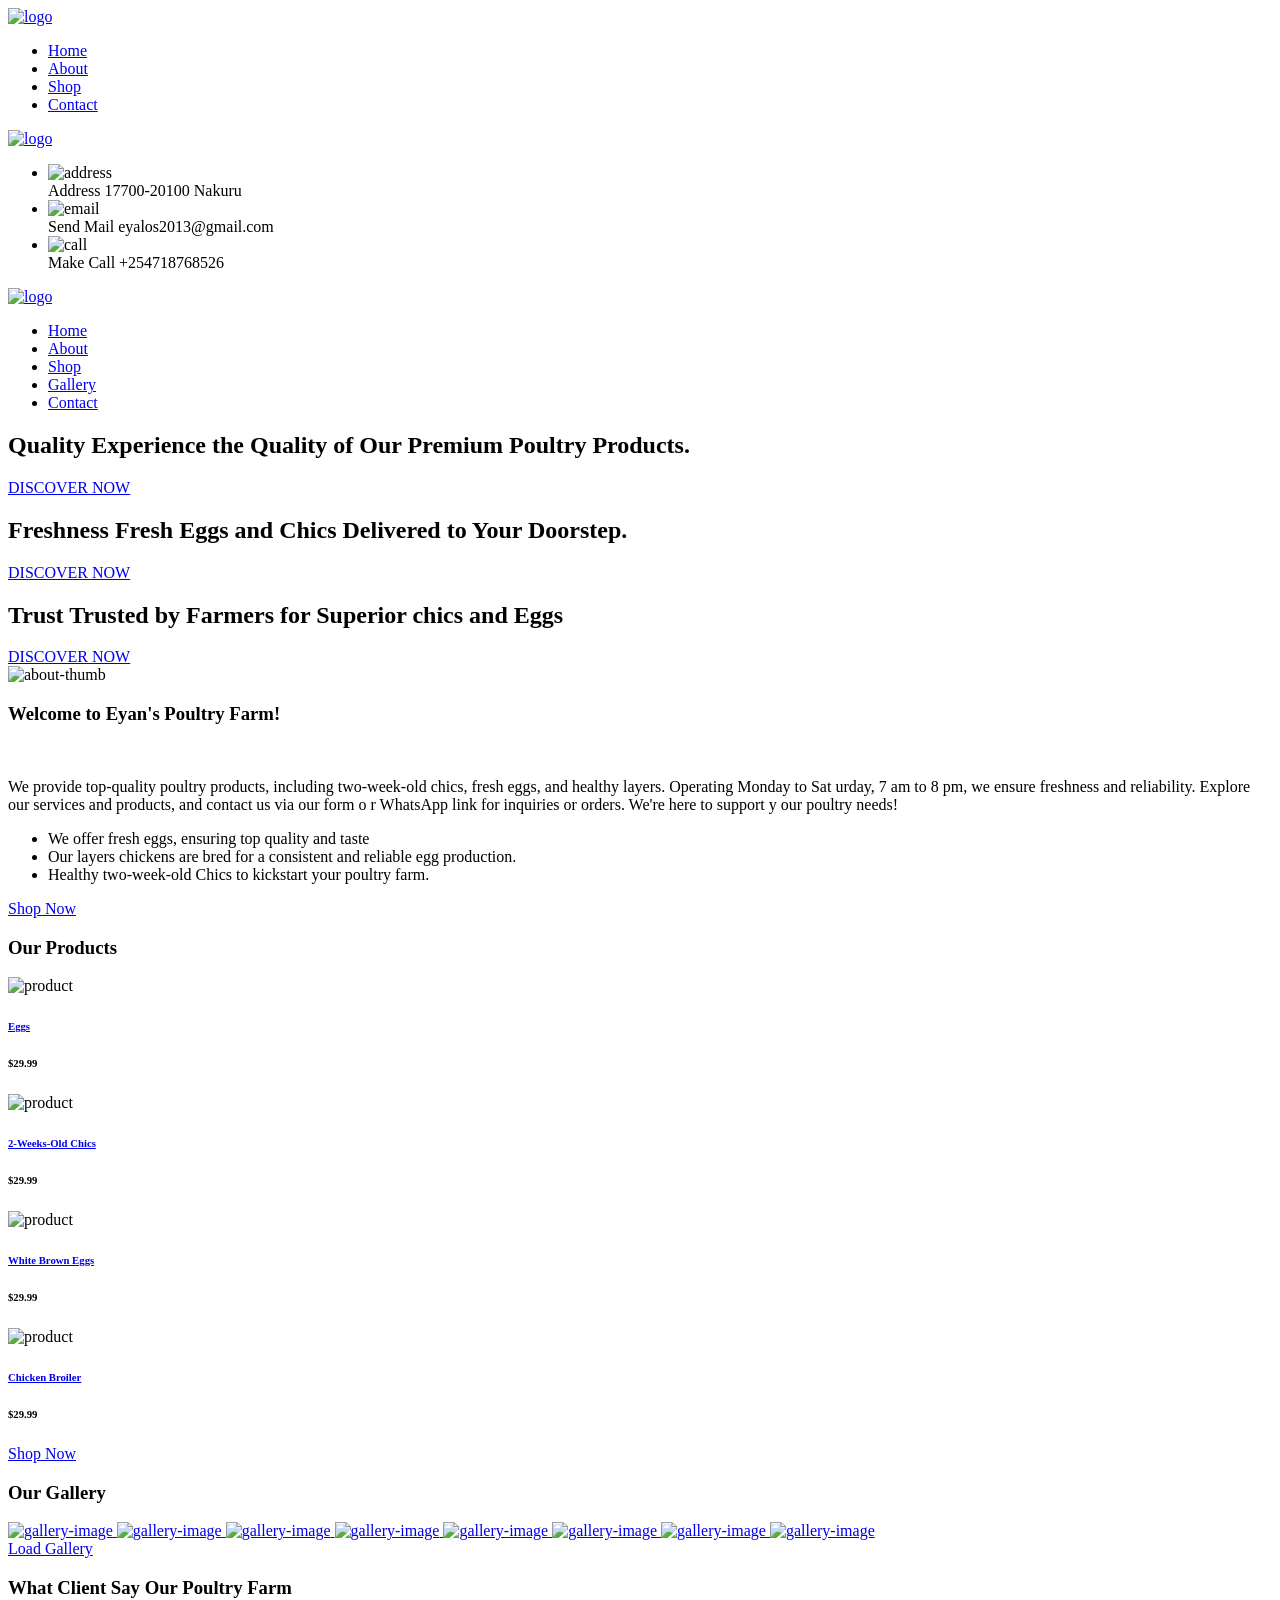
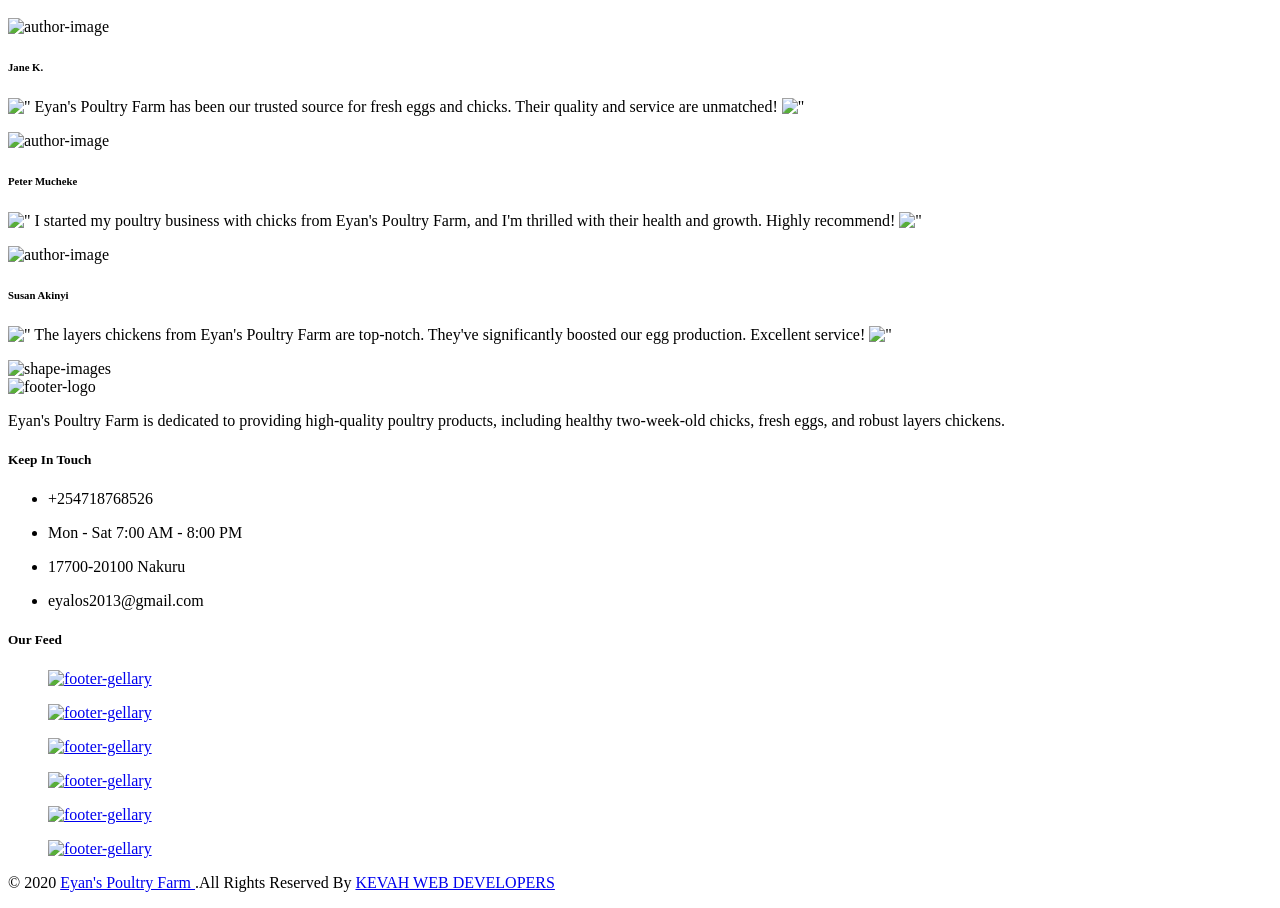
==== index.html @ b17c9a2f "Add files via upload" ====
<!DOCTYPE html>
<html lang="en">
	

<head>
		<title>Eyan's Poultry Farm 
</title>
		<meta charset="UTF-8">
		<meta name="viewport" content="width=device-width, initial-scale=1.0">

		<!-- google fonts -->
		<link
			href="https://fonts.googleapis.com/css?family=Roboto:100,100i,300,300i,400,400i,500,500i,700,700i,900,900i&amp;display=swap"
			rel="stylesheet">
		<link rel="shortcut icon" type="image/x-icon" href="assets/images/x-icon/01.png">

		<link rel="stylesheet" href="assets/css/animate.css">
		<link rel="stylesheet" href="assets/css/bootstrap.min.css">
		<link rel="stylesheet" href="assets/css/all.min.css">
		<link rel="stylesheet" href="assets/css/icofont.min.css">
		<link rel="stylesheet" href="assets/css/lightcase.css">
		<link rel="stylesheet" href="assets/css/swiper.min.css">
		<link rel="stylesheet" href="assets/css/style.css">
	</head>

	<body>

		<!-- preloader start here -->
		<div class="preloader">
			<div class="preloader-inner">
				<div class="preloader-icon">
					<span></span>
					<span></span>
				</div>
			</div>
		</div>
		<!-- preloader ending here -->

		
		

		<!-- Mobile Menu Start Here -->
		<div class="mobile-menu transparent-header">
			<nav class="mobile-header">
				<div class="header-logo">
					<a href="index.html"><img src="assets/images/logo/01.png" alt="logo"></a>
				</div>
				<div class="header-bar">
					<span></span>
					<span></span>
					<span></span>
				</div>
			</nav>
			<nav class="mobile-menu">
				<div class="mobile-menu-area">
					<div class="mobile-menu-area-inner">
						<ul class="lab-ul">
							<li class="active">
								<a href="index.html">Home</a>
								
							</li>
							<li><a href="about.html">About</a></li>
							
							<li>
								<a href="product-page.html">Shop</a>
								
							</li>
							<li><a href="contact.html">Contact</a></li>
						</ul>
					</div>
				</div>
			</nav>
		</div>
		<!-- Mobile Menu Ending Here -->

		<!-- desktop menu start here -->
		<header class="header-section">
			<div class="header-top">
				<div class="container">
					<div class="row justify-content-center align-items-center">
						<div class="col-lg-5 col-12">
							<div class="logo py-2">
								<a href="index.html"><img src="assets/images/logo/01.png" alt="logo"></a>
							</div>
						</div>
						<div class="col-lg-7 col-12">
							<div class="ht-left">
								<ul class="lab-ul d-flex flex-wrap justify-content-end">
									<li class="d-flex flex-wrap align-items-center">
										<div class="ht-add-thumb mr-2">
											<img src="assets/images/header/01.png" alt="address">
										</div>
										<div class="ht-add-content">
											<span>Address</span>
											<span class="d-block text-bold">17700-20100 Nakuru</span>
										</div>
									</li>
									<li class="d-flex flex-wrap align-items-center">
										<div class="ht-add-thumb mr-2">
											<img src="assets/images/header/02.png" alt="email">
										</div>
										<div class="ht-add-content">
											<span>Send Mail </span>
											<span class="d-block text-bold">eyalos2013@gmail.com 
</span>
										</div>
									</li>
									<li class="d-flex flex-wrap align-items-center">
										<div class="ht-add-thumb mr-2">
											<img src="assets/images/header/03.png" alt="call">
										</div>
										<div class="ht-add-content">
											<span>Make Call </span>
											<span class="d-block text-bold">+254718768526
</span>
										</div>
									</li>
								</ul>
							</div>
						</div>
					</div>
				</div>
			</div>
			<div class="header-bottom bg-theme">
				<div class="header-area">
					<div class="container">
						<div class="primary-menu">
							<div class="main-area w-100">
								<div class="main-menu d-flex flex-wrap align-items-center justify-content-between w-100">
									<div class="logo">
										<a href="index.html"><img src="assets/images/logo/02.png" alt="logo"></a>
									</div>
									<ul class="lab-ul">
										<li class="active">
											<a href="index.html">Home</a>
											
										</li>
										<li><a href="about.html">About</a></li>
										
										<li>
											<a href="product-page.html">Shop</a>
											
										</li>
										<li>
											<a href="gallery-2.html">Gallery</a>
											
										</li>
										<li><a href="contact.html">Contact</a></li>
									
								</div>
							</div>
						</div>
					</div>
				</div>
			</div>
		</header>
		<!-- desktop menu ending here -->

		<!-- Banner Section Start Here -->
		<section class="banner">
			<div class="banner-slider">
				<div class="swiper-wrapper">
					<div class="swiper-slide">
						<div class="banner-slider-part"
							style="background-image: url(assets/images/banner/bg-images/01.jpg);">
							
							<div class="container">
								<div class="row flex-row-reverse justify-content-center align-items-center">
									<div class="col-12">
										<div class="banner-content">
											<h1 class="banner-title"><B class="d-lg-block">Quality</B>
												Experience the Quality of Our Premium Poultry Products. </h1>
											<a href="product-page.html" class="lab-btn"><span>DISCOVER NOW</span></a>
										</div>
									</div>
								</div>
							</div>
						</div>
					</div>
					<div class="swiper-slide">
						<div class="banner-slider-part"
							style="background-image: url(assets/images/banner/bg-images/02.jpg);">
							
							<div class="container">
								<div class="row flex-row-reverse justify-content-center align-items-center">
									<div class="col-12">
										<div class="banner-content">
											<h1 class="banner-title"><B class="d-lg-block">Freshness </B>
												Fresh Eggs and Chics Delivered to Your Doorstep. </h1>
											<a href="product-page.html" class="lab-btn"><span>DISCOVER NOW</span></a>
										</div>
									</div>
								</div>
							</div>
						</div>
					</div>
					<div class="swiper-slide">
						<div class="banner-slider-part"
							style="background-image: url(assets/images/banner/bg-images/04.jpg);">
							
							<div class="container">
								<div class="row flex-row-reverse justify-content-center align-items-center">
									<div class="col-12">
										<div class="banner-content">
											<h1 class="banner-title"><B class="d-lg-block">Trust</B>
												Trusted by Farmers for Superior chics and Eggs </h1>
											<a href="product-page.html" class="lab-btn"><span>DISCOVER NOW</span></a>
										</div>
									</div>
								</div>
							</div>
						</div>
					</div>
				</div>
				<div class="swiper-pagination"></div>
			</div>
		</section>
		<!-- Banner Section Ending Here -->

		<!-- about section start here -->
		<section class="about-section relative padding-tb">
			<div class="container">
				<div class="row align-items-center mb-15">
					<div class="col-lg-6 col-12">
						<div class="about-thumb">
							<img src="assets/images/about/01.png" alt="about-thumb">
						</div>
					</div>
					<div class="col-lg-6 col-12">
						<div class="about-wrapper p-0">
							<div class="about-title">
								<h3><span class="d-lg-block"> Welcome to Eyan's Poultry Farm! </span></h3><br>
								<p>We provide top-quality poultry products, including two-week-old 
									chics, fresh eggs, and healthy layers. Operating Monday to Sat
									urday, 7 am to 8 pm, we ensure freshness and reliability.
									Explore our services and products, and contact us via our form o
									r WhatsApp link for inquiries or orders. We're here to support y
									our poultry needs!</p>
							</div>
							<div class="about-content">
								<ul class="lab-ul list-group">
									<li class="list-group-item py-1 px-0 border-none"><i class="icofont-tick-boxed mr-2 color-theme"></i>We offer fresh eggs, ensuring top quality and taste</li>
									<li class="list-group-item py-1 px-0 border-none"><i 
										class="icofont-tick-boxed mr-2 color-theme"></i>Our layers chickens are bred for a 
										consistent and reliable egg production.
									</li>
									<li class="list-group-item py-1 px-0 border-none"><i
											class="icofont-tick-boxed mr-2 color-theme"></i>Healthy two-week-old Chics to kickstart your poultry farm.</li>
									
								</ul>
								<a href="product-page.html" class="lab-btn mt-4"><span>Shop Now</span></a>
							</div>
						</div>
					</div>
				</div>
			</div>
		</section>
		<!-- about section ending here -->

		<!-- product category section start here -->
		<section class="product-section relative padding-tb bg-ash">
			<div class="container">
				<div class="row">
					<div class="col-12">
						<div class="section-header">
							<h3>Our Products</h3>
							
						</div>
					</div>
					<div class="col-12">
						<div class="section-wrapper">
							<div class="row justify-content-center">
								<div class="col-xl-3 col-lg-4 col-sm-6 col-12">
									<div class="image">
										
										<img src="assets/images/products/product/01.png" class="card-img-top mb-2" alt="product">
										<div class="card-body">
											
											<a href="#">
												<h6 class="card-title">Eggs</h6>
											</a>
											<h6 class="product-price"> <span class="d-price">$29.99</span> 
											</h6>
										</div>
									</div>
								</div>
								<div class="col-xl-3 col-lg-4 col-sm-6 col-12">
									<div class="image">
										
										<img src="assets/images/products/product/02.png" class="card-img-top mb-2"
											alt="product">
										<div class="card-body">
											
											<a href="#">
												<h6 class="card-title">2-Weeks-Old Chics</h6>
											</a>
											<h6 class="product-price"> <span class="d-price">$29.99</span> 
											</h6>
										</div>
									</div>
								</div>
								<div class="col-xl-3 col-lg-4 col-sm-6 col-12">
									<div class="image">
										
										<img src="assets/images/products/product/03.png" class="card-img-top mb-2"
											alt="product">
										<div class="card-body">
											
											<a href="#">
												<h6 class="card-title">White Brown Eggs</h6>
											</a>
											<h6 class="product-price"> <span class="d-price">$29.99</span> 
											</h6>
										</div>
									</div>
								</div>
								<div class="col-xl-3 col-lg-4 col-sm-6 col-12">
									<div class="image">
										
										<img src="assets/images/products/product/04.png" class="card-img-top mb-2"
											alt="product">
										<div class="card-body">
											
											<a href="#">
												<h6 class="card-title">Chicken Broiler</h6>
											</a>
											<h6 class="product-price"> <span class="d-price">$29.99</span> 
											</h6>
										</div>
									</div>
								</div>
								
								
							</div>
							<div class="text-center mt-3">
								<a href="product-page.html" class="lab-btn"><span>Shop Now</span></a>
							</div>
						</div>
					</div>
				</div>
			</div>
		</section>
		<!-- product category section ending here -->

		<!-- Gallery section start here -->
		<section class="gallery-section padding-tb bg-ash">
			<div class="container-fluid p-0 m-0">
				<div class="row">
					<div class="col-12">
						<div class="section-header">
							<h3>Our Gallery</h3>
							<p> </p>
						</div>
					</div>
					<div class="col-12">
						<div class="gallery-content">
							<div class="gallery-grid text-center">
								<a href="assets/images/gallery/01.jpg" data-rel="lightcase:myCollection:slideshow" class="grid-image">
									<img src="assets/images/gallery/01.jpg" alt="gallery-image">
								</a>
								<a href="assets/images/gallery/02.jpg" data-rel="lightcase:myCollection:slideshow" class="grid-image">
									<img src="assets/images/gallery/02.jpg" alt="gallery-image">
								</a>
								<a href="assets/images/gallery/03.jpg" data-rel="lightcase:myCollection:slideshow" class="grid-image">
									<img src="assets/images/gallery/03.jpg" alt="gallery-image">
								</a>
								<a href="assets/images/gallery/04.jpg" data-rel="lightcase:myCollection:slideshow" class="grid-image">
									<img src="assets/images/gallery/04.jpg" alt="gallery-image">
								</a>
								<a href="assets/images/gallery/05.jpg" data-rel="lightcase:myCollection:slideshow" class="grid-image">
									<img src="assets/images/gallery/05.jpg" alt="gallery-image">
								</a>
								<a href="assets/images/gallery/06.jpg" data-rel="lightcase:myCollection:slideshow" class="grid-image">
									<img src="assets/images/gallery/06.jpg" alt="gallery-image">
								</a>
								<a href="assets/images/gallery/07.jpg" data-rel="lightcase:myCollection:slideshow" class="grid-image">
									<img src="assets/images/gallery/07.jpg" alt="gallery-image">
								</a>
								<a href="assets/images/gallery/08.jpg" data-rel="lightcase:myCollection:slideshow" class="grid-image">
									<img src="assets/images/gallery/08.jpg" alt="gallery-image">
								</a>
							</div>
							<div class="gallery-btn text-center mt-5">
								<a href="gallery-2.html" class="lab-btn"><span>Load Gallery</span></a>
							</div>
						</div>
					</div>
				</div>
			</div>
		</section>
		<!-- Gallery section ends here -->

		

		<!-- testimonial Section start here -->
		<section class="testimonial-section padding-tb bg-ash">
			<div class="container">
				<div class="row">
					<div class="col-12">
						<div class="section-header">
							<h3>What Client Say Our Poultry Farm</h3>
							<p> </p>
						</div>
					</div>
					<div class="col-12">
						<div class="testimonial-content">
							<div class="row">
								<div class="col-lg-4 col-12">
									<div class="lab-item testi-item-2 mb-3">
										<div class="lab-inner">
											<div class="testi-top">
												<div class="testi-t-thumb">
													<img src="assets/images/testimonial/01.jpg" alt="author-image">
												</div>
												<div class="testi-t-content">
													<a>
														<h6>Jane K.</h6>
													</a>
													
													
												</div>
											</div>
											<div class="testi-bottom">
												<p><img class="q1" src="assets/images/testimonial/q1.png" alt='"'>
													Eyan's Poultry Farm has been our trusted source for fresh eggs and chicks. Their quality and service are unmatched!
													<img class="q2" src="assets/images/testimonial/q2.png" alt='"'>
												</p>
											</div>
										</div>
									</div>
								</div>
								<div class="col-lg-4 col-12">
									<div class="lab-item testi-item-2 mb-3">
										<div class="lab-inner">
											<div class="testi-top">
												<div class="testi-t-thumb">
													<img src="assets/images/testimonial/02.jpg" alt="author-image">
												</div>
												<div class="testi-t-content">
													<a >
														<h6>Peter Mucheke</h6>
													</a>
													
												</div>
											</div>
											<div class="testi-bottom">
												<p><img class="q1" src="assets/images/testimonial/q1.png" alt='"'>
													I started my poultry business with chicks from Eyan's Poultry Farm, and I'm thrilled with their health and growth. Highly recommend!
													<img class="q2" src="assets/images/testimonial/q2.png" alt='"'>
												</p>
											</div>
										</div>
									</div>
								</div>
								<div class="col-lg-4 col-12">
									<div class="lab-item testi-item-2 mb-3">
										<div class="lab-inner">
											<div class="testi-top">
												<div class="testi-t-thumb">
													<img src="assets/images/testimonial/03.jpg" alt="author-image">
												</div>
												<div class="testi-t-content">
													<a>
														<h6>Susan Akinyi</h6>
													</a>
													
												</div>
											</div>
											<div class="testi-bottom">
												<p><img class="q1" src="assets/images/testimonial/q1.png" alt='"'>
													The layers chickens from Eyan's Poultry Farm are top-notch. They've significantly boosted our egg production. Excellent service!
													<img class="q2" src="assets/images/testimonial/q2.png" alt='"'>
												</p>
											</div>
										</div>
									</div>
								</div>
							</div>
						</div>
					</div>
				</div>
			</div>
		</section>
		<!-- testimonial Section end here -->

		<!-- footer section start here -->
		<footer>
			<div class="footer-top relative padding-tb bg-ash relative">
				<div class="shape-images">
					<img src="assets/images/shape-img/01.png" alt="shape-images">
				</div>
				<div class="container">
					<div class="section-wrapper row">
						<div class="col-xl-3 col-md-6">
							<div class="post-item">
								<div class="footer-logo">
									<img src="assets/images/logo/03.png" alt="footer-logo">
								</div>
								<p>Eyan's Poultry Farm is dedicated to providing high-quality poultry products,
									 including healthy two-week-old chicks, fresh eggs, and robust layers chickens.
									   </p>
								
							</div>
						</div>
						<div class="col-xl-3 col-md-6">
							<div class="post-item">
								<div class="post-title">
									<h5>Keep In Touch</h5>
								</div>
								<ul class="lab-ul footer-location">
									<li>
										<div class="icon-part">
											<i class="icofont-phone"></i>
										</div>
										<div class="content-part">
											<p>+254718768526
											</p>
											<p></p>
										</div>
									</li>
									<li>
										<div class="icon-part">
											<i class="icofont-wall-clock"></i>
										</div>
										<div class="content-part">
											<p>Mon - Sat 7:00 AM - 8:00 PM</p>
											<p></p>
										</div>
									</li>
									<li>
										<div class="icon-part">
											<i class="icofont-location-pin"></i>
										</div>
										<div class="content-part">
											<p>17700-20100 Nakuru</p>
										</div>
										<li>
										<div class="icon-part">
											<i class="icofont-envelope"></i>
										</div>
										<div class="content-part">
											<p>eyalos2013@gmail.com </p>
										</div>
									</li>
								</ul>
							</div>
						</div>
						<div class="col-xl-3 col-md-6">
							<div class="post-item">
								<div class="post-title">
									
								</div>
								<div class="lab-ul footer-post">
									<div class="media mb-3">
										<div class="fp-thumb mr-3">
											
										</div>
										<div class="media-body">
											<a>
												
											</a>
											
										</div>
									</div>
									<div class="media mb-3">
										<div class="fp-thumb mr-3">
											
										</div>
										<div class="media-body">
											<a href="#">
												
											</a>
											
										</div>
									</div>
								</div>
							</div>
						</div>
						<div class="col-xl-3 col-md-6">
							<div class="post-item">
								<div class="post-title">
									<h5>Our Feed</h5>
								</div>
								<div class="lab-ul footer-gellary">
									<figure class="figure">
										<a href="assets/images/gallery/01.jpg" data-rel="lightcase:myCollection:slideshow"><img src="assets/images/gallery/01.jpg" class="img-fluid rounded" alt="footer-gellary"></a>
									</figure>
									<figure class="figure">
										<a href="assets/images/gallery/02.jpg" data-rel="lightcase:myCollection:slideshow"><img src="assets/images/gallery/02.jpg" class="img-fluid rounded" alt="footer-gellary"></a>
									</figure>
									<figure class="figure">
										<a href="assets/images/gallery/03.jpg" data-rel="lightcase:myCollection:slideshow"><img src="assets/images/gallery/03.jpg" class="img-fluid rounded" alt="footer-gellary"></a>
									</figure>
									<figure class="figure">
										<a href="assets/images/gallery/04.jpg" data-rel="lightcase:myCollection:slideshow"><img src="assets/images/gallery/04.jpg" class="img-fluid rounded" alt="footer-gellary"></a>
									</figure>
									<figure class="figure">
										<a href="assets/images/gallery/05.jpg" data-rel="lightcase:myCollection:slideshow"><img src="assets/images/gallery/05.jpg" class="img-fluid rounded" alt="footer-gellary"></a>
									</figure>
									<figure class="figure">
										<a href="assets/images/gallery/06.jpg" data-rel="lightcase:myCollection:slideshow"><img src="assets/images/gallery/06.jpg" class="img-fluid rounded" alt="footer-gellary"></a>
									</figure>
								</div>
							</div>
						</div>
					</div>
				</div>
			</div>
			<div class="footer-bottom">
				<div class="container">
					<div class="section-wrapper">
						<p class="text-center">&copy; 2020 <a href="index.html">Eyan's Poultry Farm 
						</a>.All Rights Reserved By 
						<a href="https://kevahwebsolutions.github.io/.co.ke/" 
						target="_blank">KEVAH WEB DEVELOPERS</a></p>
					</div>
				</div>
			</div>
		</footer>
		<!-- footer section start here -->

		<!-- scrollToTop start here -->
		<a href="index.html" class="scrollToTop"><i class="icofont-swoosh-up"></i><span class="pluse_1"></span><span class="pluse_2"></span></a>
		<!-- scrollToTop ending here -->


		<script src="assets/js/jquery.js"></script>
		<script src="assets/js/fontawesome.min.js"></script>
		<script src="assets/js/waypoints.min.js"></script>
		<script src="assets/js/bootstrap.min.js"></script>
		<script src="assets/js/swiper.min.js"></script>
		<script src="assets/js/jquery.countdown.min.js"></script>
		<script src="assets/js/jquery.counterup.min.js"></script>
		<script src="assets/js/isotope.pkgd.min.js"></script>
		<script src="assets/js/lightcase.js"></script>
		<script src="assets/js/functions.js"></script>
	</body>


</html>
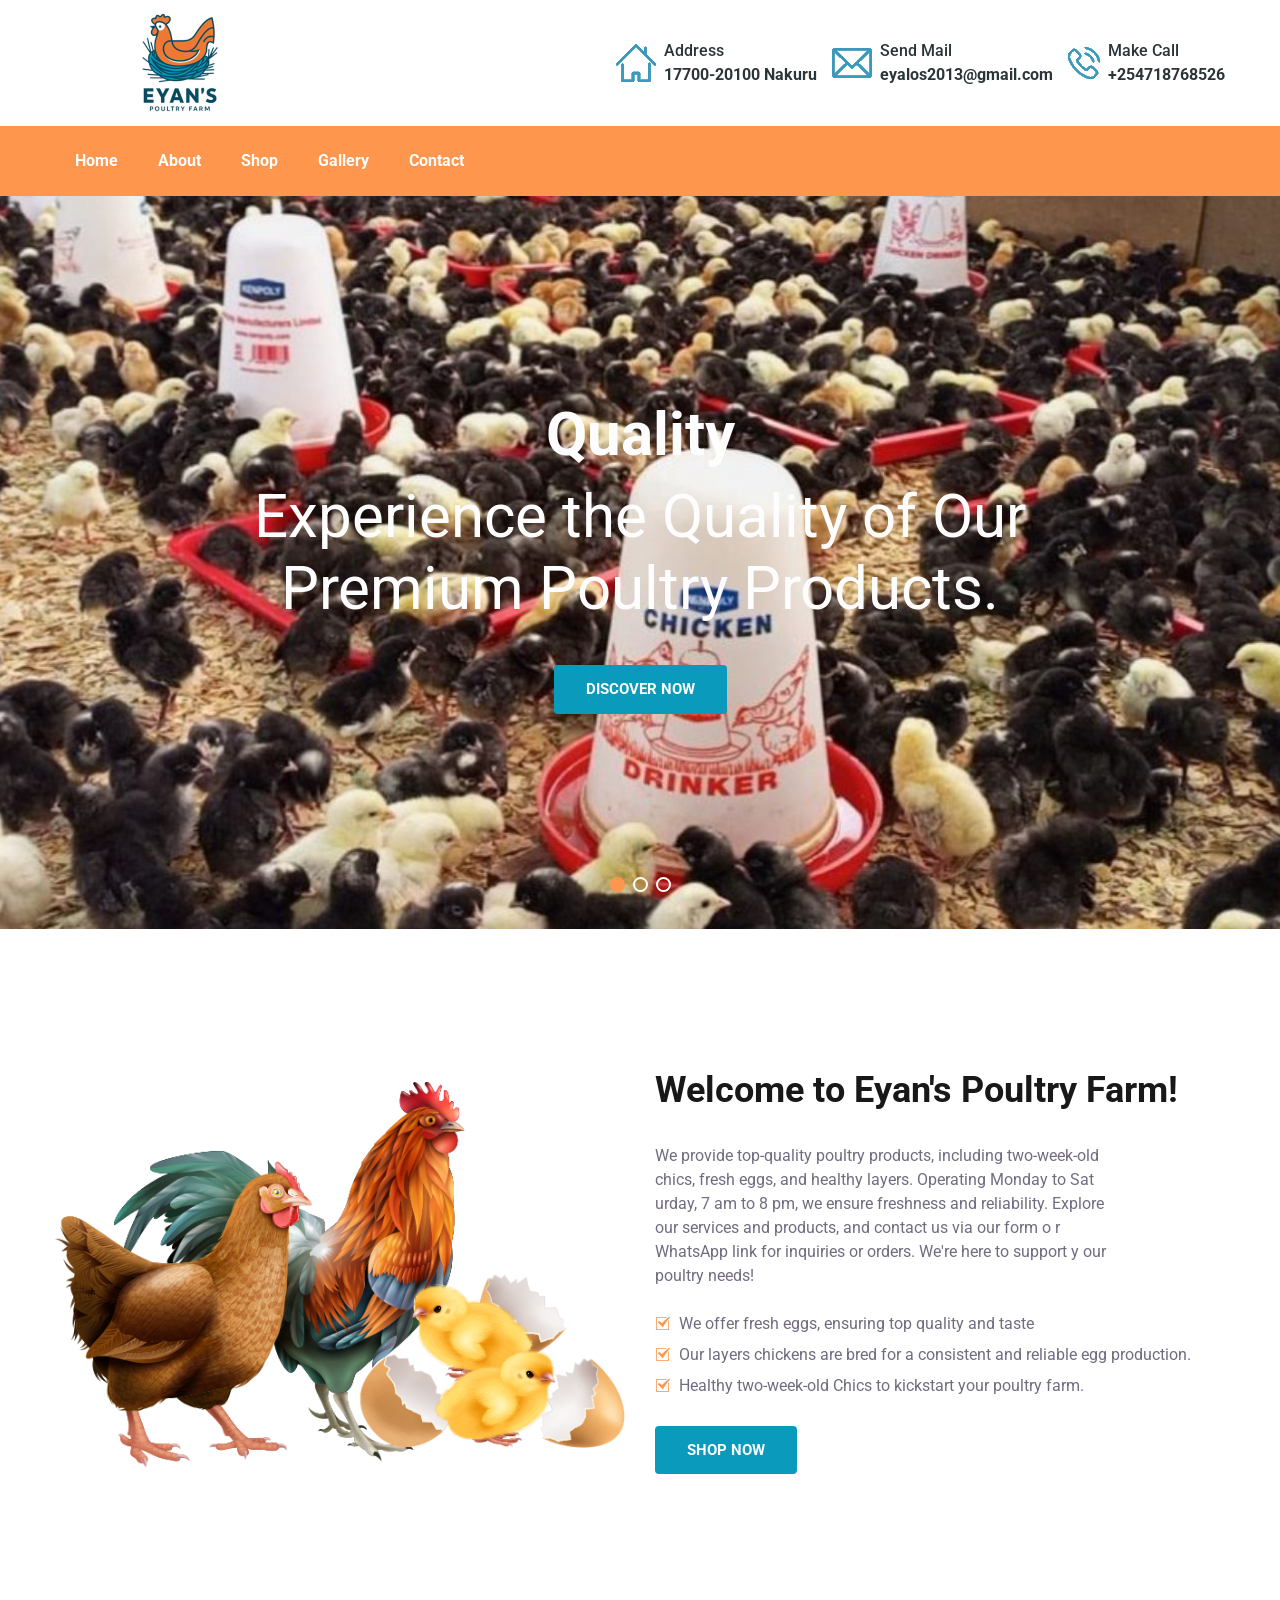
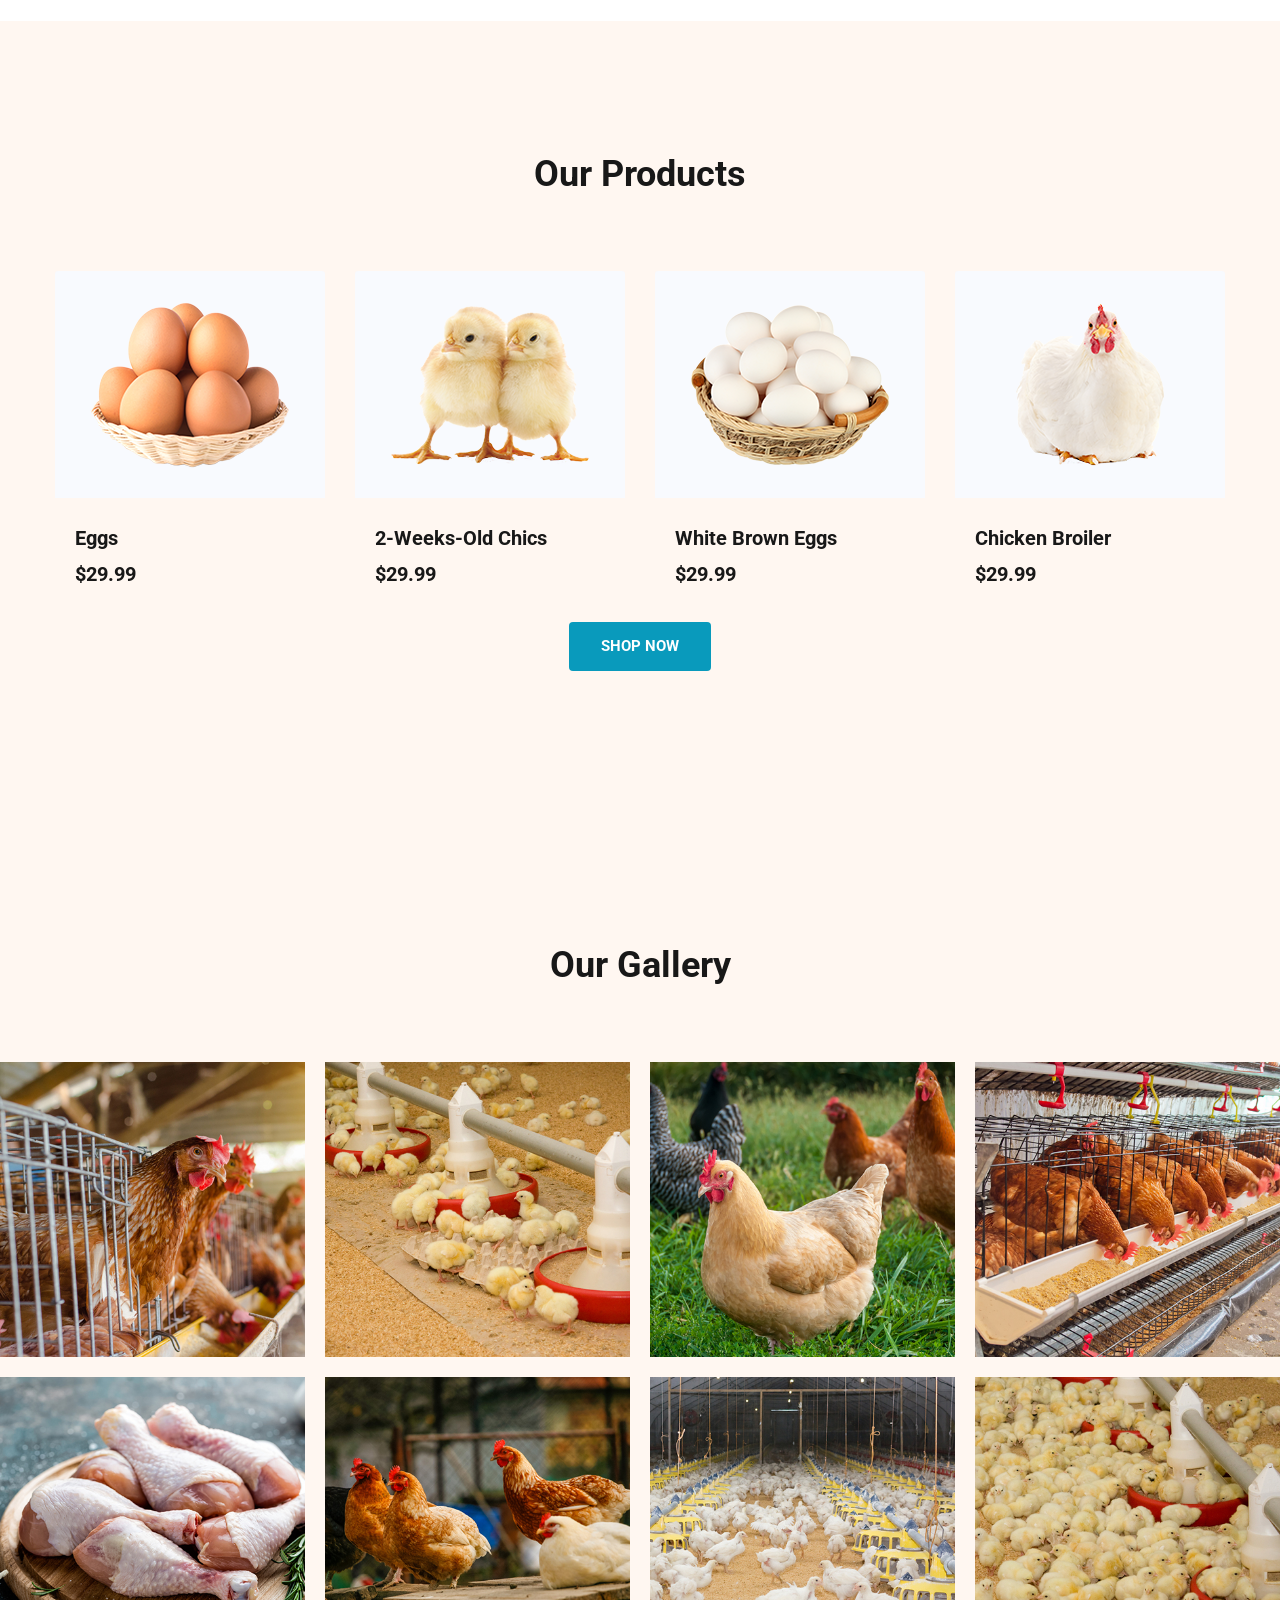
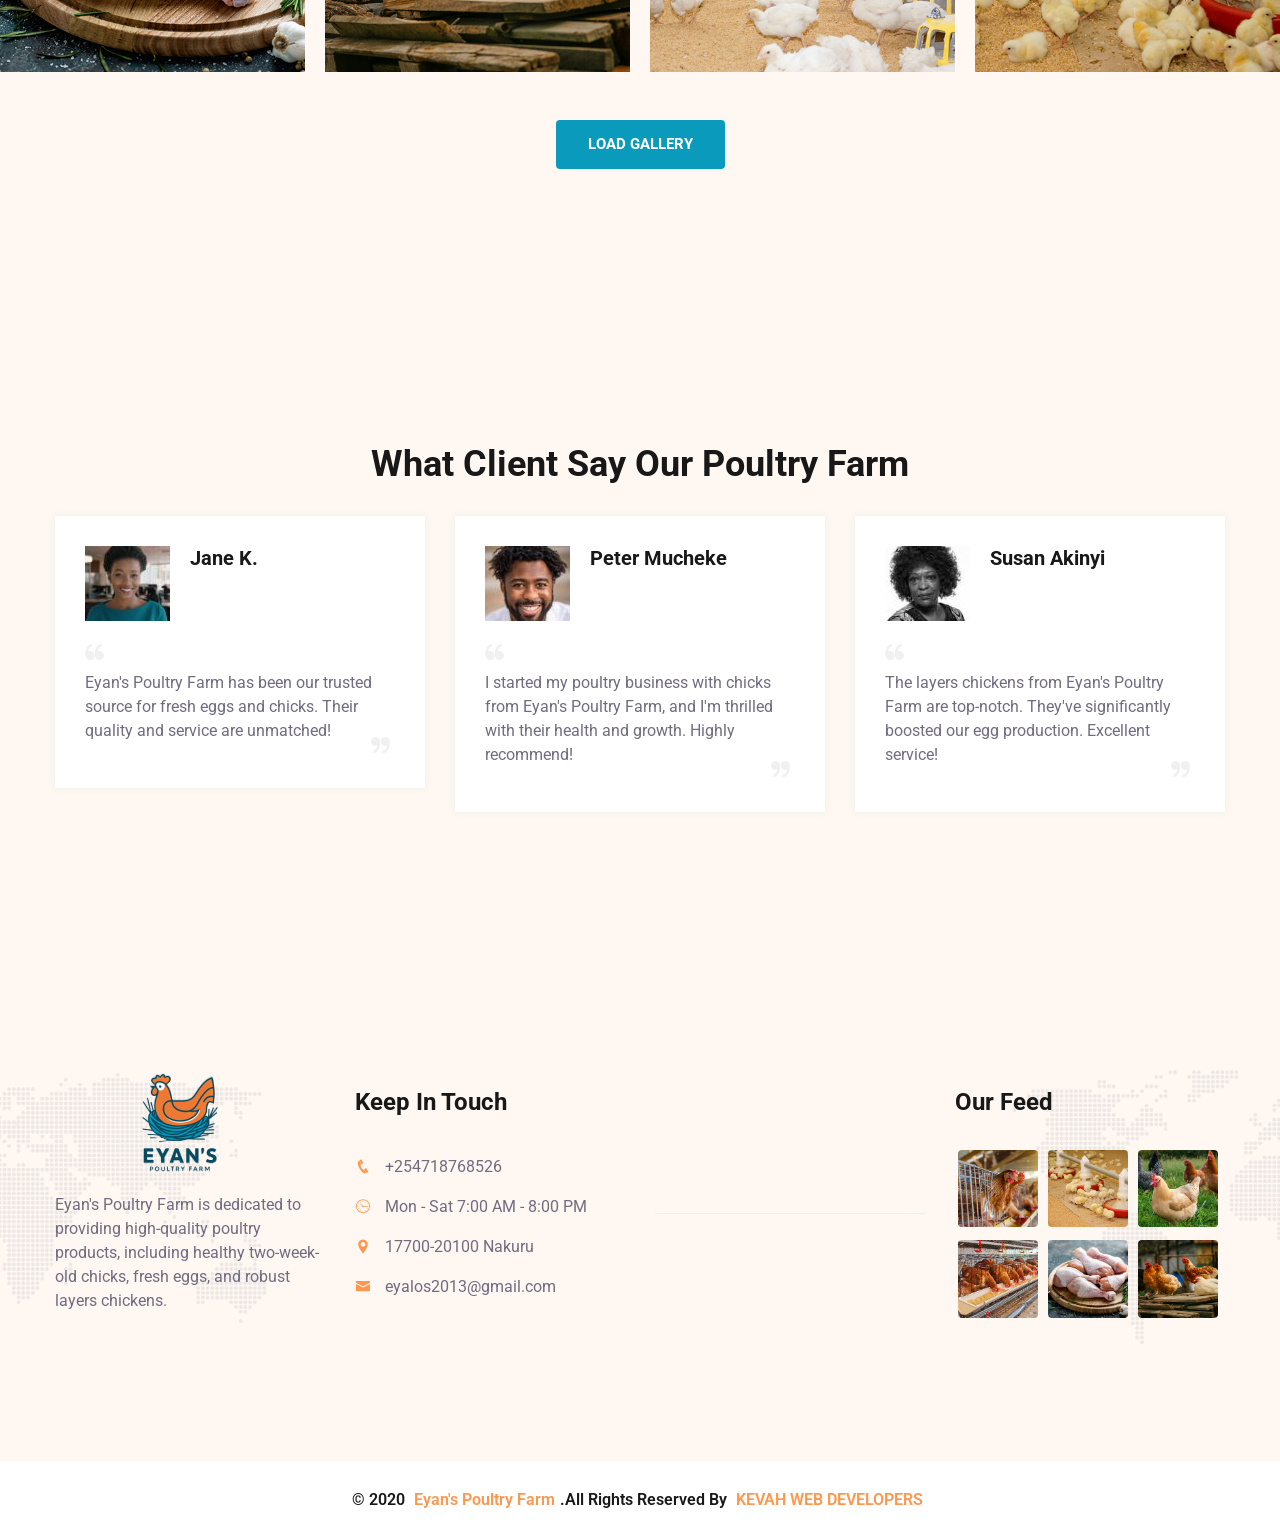
==== commit c907e9b8: "whatsapp" ====
--- a/index.html
+++ b/index.html
@@ -634,6 +634,43 @@
 		<script src="assets/js/isotope.pkgd.min.js"></script>
 		<script src="assets/js/lightcase.js"></script>
 		<script src="assets/js/functions.js"></script>
+		<script>
+			var url = 'https://wati-integration-prod-service.clare.ai/v2/watiWidget.js?77869';
+			var s = document.createElement('script');
+			s.type = 'text/javascript';
+			s.async = true;
+			s.src = url;
+			var options = {
+			"enabled":true,
+			"chatButtonSetting":{
+				"backgroundColor":"#ffa200",
+				"ctaText":"Chat with us",
+				"borderRadius":"25",
+				"marginLeft": "0",
+				"marginRight": "20",
+				"marginBottom": "20",
+				"ctaIconWATI":false,
+				"position":"right"
+			},
+			"brandSetting":{
+				"brandName":"Eyan's Poultry Farm",
+				"brandSubTitle":"undefined",
+				"brandImg":"assets/images/logo/11.png",
+				"welcomeText":"Chat with us",
+				"messageText":"Hello, %0A I would love to purchase.",
+				"backgroundColor":"#ffa200",
+				"ctaText":"Chat with us",
+				"borderRadius":"25",
+				"autoShow":false,
+				"phoneNumber":"254718768526"
+			}
+			};
+			s.onload = function() {
+				CreateWhatsappChatWidget(options);
+			};
+			var x = document.getElementsByTagName('script')[0];
+			x.parentNode.insertBefore(s, x);
+		</script>
 	</body>
 
 
--- a/assets/css/all.min.css
+++ b/assets/css/all.min.css
@@ -0,0 +1,5 @@
+/*!
+ * Font Awesome Free 5.1.1 by @fontawesome - https://fontawesome.com
+ * License - https://fontawesome.com/license (Icons: CC BY 4.0, Fonts: SIL OFL 1.1, Code: MIT License)
+ */
+.fa,.fab,.fal,.far,.fas{-moz-osx-font-smoothing:grayscale;-webkit-font-smoothing:antialiased;display:inline-block;font-style:normal;font-variant:normal;text-rendering:auto;line-height:1}.fa-lg{font-size:1.33333em;line-height:.75em;vertical-align:-.0667em}.fa-xs{font-size:.75em}.fa-sm{font-size:.875em}.fa-1x{font-size:1em}.fa-2x{font-size:2em}.fa-3x{font-size:3em}.fa-4x{font-size:4em}.fa-5x{font-size:5em}.fa-6x{font-size:6em}.fa-7x{font-size:7em}.fa-8x{font-size:8em}.fa-9x{font-size:9em}.fa-10x{font-size:10em}.fa-fw{text-align:center;width:1.25em}.fa-ul{list-style-type:none;margin-left:2.5em;padding-left:0}.fa-ul>li{position:relative}.fa-li{left:-2em;position:absolute;text-align:center;width:2em;line-height:inherit}.fa-border{border:.08em solid #eee;border-radius:.1em;padding:.2em .25em .15em}.fa-pull-left{float:left}.fa-pull-right{float:right}.fa.fa-pull-left,.fab.fa-pull-left,.fal.fa-pull-left,.far.fa-pull-left,.fas.fa-pull-left{margin-right:.3em}.fa.fa-pull-right,.fab.fa-pull-right,.fal.fa-pull-right,.far.fa-pull-right,.fas.fa-pull-right{margin-left:.3em}.fa-spin{animation:a 2s infinite linear}.fa-pulse{animation:a 1s infinite steps(8)}@keyframes a{0%{transform:rotate(0deg)}to{transform:rotate(1turn)}}.fa-rotate-90{-ms-filter:"progid:DXImageTransform.Microsoft.BasicImage(rotation=1)";transform:rotate(90deg)}.fa-rotate-180{-ms-filter:"progid:DXImageTransform.Microsoft.BasicImage(rotation=2)";transform:rotate(180deg)}.fa-rotate-270{-ms-filter:"progid:DXImageTransform.Microsoft.BasicImage(rotation=3)";transform:rotate(270deg)}.fa-flip-horizontal{-ms-filter:"progid:DXImageTransform.Microsoft.BasicImage(rotation=0, mirror=1)";transform:scaleX(-1)}.fa-flip-vertical{transform:scaleY(-1)}.fa-flip-horizontal.fa-flip-vertical,.fa-flip-vertical{-ms-filter:"progid:DXImageTransform.Microsoft.BasicImage(rotation=2, mirror=1)"}.fa-flip-horizontal.fa-flip-vertical{transform:scale(-1)}:root .fa-flip-horizontal,:root .fa-flip-vertical,:root .fa-rotate-90,:root .fa-rotate-180,:root .fa-rotate-270{-webkit-filter:none;filter:none}.fa-stack{display:inline-block;height:2em;line-height:2em;position:relative;vertical-align:middle;width:2em}.fa-stack-1x,.fa-stack-2x{left:0;position:absolute;text-align:center;width:100%}.fa-stack-1x{line-height:inherit}.fa-stack-2x{font-size:2em}.fa-inverse{color:#fff}.fa-500px:before{content:"\f26e"}.fa-accessible-icon:before{content:"\f368"}.fa-accusoft:before{content:"\f369"}.fa-address-book:before{content:"\f2b9"}.fa-address-card:before{content:"\f2bb"}.fa-adjust:before{content:"\f042"}.fa-adn:before{content:"\f170"}.fa-adversal:before{content:"\f36a"}.fa-affiliatetheme:before{content:"\f36b"}.fa-algolia:before{content:"\f36c"}.fa-align-center:before{content:"\f037"}.fa-align-justify:before{content:"\f039"}.fa-align-left:before{content:"\f036"}.fa-align-right:before{content:"\f038"}.fa-allergies:before{content:"\f461"}.fa-amazon:before{content:"\f270"}.fa-amazon-pay:before{content:"\f42c"}.fa-ambulance:before{content:"\f0f9"}.fa-american-sign-language-interpreting:before{content:"\f2a3"}.fa-amilia:before{content:"\f36d"}.fa-anchor:before{content:"\f13d"}.fa-android:before{content:"\f17b"}.fa-angellist:before{content:"\f209"}.fa-angle-double-down:before{content:"\f103"}.fa-angle-double-left:before{content:"\f100"}.fa-angle-double-right:before{content:"\f101"}.fa-angle-double-up:before{content:"\f102"}.fa-angle-down:before{content:"\f107"}.fa-angle-left:before{content:"\f104"}.fa-angle-right:before{content:"\f105"}.fa-angle-up:before{content:"\f106"}.fa-angry:before{content:"\f556"}.fa-angrycreative:before{content:"\f36e"}.fa-angular:before{content:"\f420"}.fa-app-store:before{content:"\f36f"}.fa-app-store-ios:before{content:"\f370"}.fa-apper:before{content:"\f371"}.fa-apple:before{content:"\f179"}.fa-apple-pay:before{content:"\f415"}.fa-archive:before{content:"\f187"}.fa-archway:before{content:"\f557"}.fa-arrow-alt-circle-down:before{content:"\f358"}.fa-arrow-alt-circle-left:before{content:"\f359"}.fa-arrow-alt-circle-right:before{content:"\f35a"}.fa-arrow-alt-circle-up:before{content:"\f35b"}.fa-arrow-circle-down:before{content:"\f0ab"}.fa-arrow-circle-left:before{content:"\f0a8"}.fa-arrow-circle-right:before{content:"\f0a9"}.fa-arrow-circle-up:before{content:"\f0aa"}.fa-arrow-down:before{content:"\f063"}.fa-arrow-left:before{content:"\f060"}.fa-arrow-right:before{content:"\f061"}.fa-arrow-up:before{content:"\f062"}.fa-arrows-alt:before{content:"\f0b2"}.fa-arrows-alt-h:before{content:"\f337"}.fa-arrows-alt-v:before{content:"\f338"}.fa-assistive-listening-systems:before{content:"\f2a2"}.fa-asterisk:before{content:"\f069"}.fa-asymmetrik:before{content:"\f372"}.fa-at:before{content:"\f1fa"}.fa-atlas:before{content:"\f558"}.fa-audible:before{content:"\f373"}.fa-audio-description:before{content:"\f29e"}.fa-autoprefixer:before{content:"\f41c"}.fa-avianex:before{content:"\f374"}.fa-aviato:before{content:"\f421"}.fa-award:before{content:"\f559"}.fa-aws:before{content:"\f375"}.fa-backspace:before{content:"\f55a"}.fa-backward:before{content:"\f04a"}.fa-balance-scale:before{content:"\f24e"}.fa-ban:before{content:"\f05e"}.fa-band-aid:before{content:"\f462"}.fa-bandcamp:before{content:"\f2d5"}.fa-barcode:before{content:"\f02a"}.fa-bars:before{content:"\f0c9"}.fa-baseball-ball:before{content:"\f433"}.fa-basketball-ball:before{content:"\f434"}.fa-bath:before{content:"\f2cd"}.fa-battery-empty:before{content:"\f244"}.fa-battery-full:before{content:"\f240"}.fa-battery-half:before{content:"\f242"}.fa-battery-quarter:before{content:"\f243"}.fa-battery-three-quarters:before{content:"\f241"}.fa-bed:before{content:"\f236"}.fa-beer:before{content:"\f0fc"}.fa-behance:before{content:"\f1b4"}.fa-behance-square:before{content:"\f1b5"}.fa-bell:before{content:"\f0f3"}.fa-bell-slash:before{content:"\f1f6"}.fa-bezier-curve:before{content:"\f55b"}.fa-bicycle:before{content:"\f206"}.fa-bimobject:before{content:"\f378"}.fa-binoculars:before{content:"\f1e5"}.fa-birthday-cake:before{content:"\f1fd"}.fa-bitbucket:before{content:"\f171"}.fa-bitcoin:before{content:"\f379"}.fa-bity:before{content:"\f37a"}.fa-black-tie:before{content:"\f27e"}.fa-blackberry:before{content:"\f37b"}.fa-blender:before{content:"\f517"}.fa-blind:before{content:"\f29d"}.fa-blogger:before{content:"\f37c"}.fa-blogger-b:before{content:"\f37d"}.fa-bluetooth:before{content:"\f293"}.fa-bluetooth-b:before{content:"\f294"}.fa-bold:before{content:"\f032"}.fa-bolt:before{content:"\f0e7"}.fa-bomb:before{content:"\f1e2"}.fa-bong:before{content:"\f55c"}.fa-book:before{content:"\f02d"}.fa-book-open:before{content:"\f518"}.fa-bookmark:before{content:"\f02e"}.fa-bowling-ball:before{content:"\f436"}.fa-box:before{content:"\f466"}.fa-box-open:before{content:"\f49e"}.fa-boxes:before{content:"\f468"}.fa-braille:before{content:"\f2a1"}.fa-briefcase:before{content:"\f0b1"}.fa-briefcase-medical:before{content:"\f469"}.fa-broadcast-tower:before{content:"\f519"}.fa-broom:before{content:"\f51a"}.fa-brush:before{content:"\f55d"}.fa-btc:before{content:"\f15a"}.fa-bug:before{content:"\f188"}.fa-building:before{content:"\f1ad"}.fa-bullhorn:before{content:"\f0a1"}.fa-bullseye:before{content:"\f140"}.fa-burn:before{content:"\f46a"}.fa-buromobelexperte:before{content:"\f37f"}.fa-bus:before{content:"\f207"}.fa-bus-alt:before{content:"\f55e"}.fa-buysellads:before{content:"\f20d"}.fa-calculator:before{content:"\f1ec"}.fa-calendar:before{content:"\f133"}.fa-calendar-alt:before{content:"\f073"}.fa-calendar-check:before{content:"\f274"}.fa-calendar-minus:before{content:"\f272"}.fa-calendar-plus:before{content:"\f271"}.fa-calendar-times:before{content:"\f273"}.fa-camera:before{content:"\f030"}.fa-camera-retro:before{content:"\f083"}.fa-cannabis:before{content:"\f55f"}.fa-capsules:before{content:"\f46b"}.fa-car:before{content:"\f1b9"}.fa-caret-down:before{content:"\f0d7"}.fa-caret-left:before{content:"\f0d9"}.fa-caret-right:before{content:"\f0da"}.fa-caret-square-down:before{content:"\f150"}.fa-caret-square-left:before{content:"\f191"}.fa-caret-square-right:before{content:"\f152"}.fa-caret-square-up:before{content:"\f151"}.fa-caret-up:before{content:"\f0d8"}.fa-cart-arrow-down:before{content:"\f218"}.fa-cart-plus:before{content:"\f217"}.fa-cc-amazon-pay:before{content:"\f42d"}.fa-cc-amex:before{content:"\f1f3"}.fa-cc-apple-pay:before{content:"\f416"}.fa-cc-diners-club:before{content:"\f24c"}.fa-cc-discover:before{content:"\f1f2"}.fa-cc-jcb:before{content:"\f24b"}.fa-cc-mastercard:before{content:"\f1f1"}.fa-cc-paypal:before{content:"\f1f4"}.fa-cc-stripe:before{content:"\f1f5"}.fa-cc-visa:before{content:"\f1f0"}.fa-centercode:before{content:"\f380"}.fa-certificate:before{content:"\f0a3"}.fa-chalkboard:before{content:"\f51b"}.fa-chalkboard-teacher:before{content:"\f51c"}.fa-chart-area:before{content:"\f1fe"}.fa-chart-bar:before{content:"\f080"}.fa-chart-line:before{content:"\f201"}.fa-chart-pie:before{content:"\f200"}.fa-check:before{content:"\f00c"}.fa-check-circle:before{content:"\f058"}.fa-check-double:before{content:"\f560"}.fa-check-square:before{content:"\f14a"}.fa-chess:before{content:"\f439"}.fa-chess-bishop:before{content:"\f43a"}.fa-chess-board:before{content:"\f43c"}.fa-chess-king:before{content:"\f43f"}.fa-chess-knight:before{content:"\f441"}.fa-chess-pawn:before{content:"\f443"}.fa-chess-queen:before{content:"\f445"}.fa-chess-rook:before{content:"\f447"}.fa-chevron-circle-down:before{content:"\f13a"}.fa-chevron-circle-left:before{content:"\f137"}.fa-chevron-circle-right:before{content:"\f138"}.fa-chevron-circle-up:before{content:"\f139"}.fa-chevron-down:before{content:"\f078"}.fa-chevron-left:before{content:"\f053"}.fa-chevron-right:before{content:"\f054"}.fa-chevron-up:before{content:"\f077"}.fa-child:before{content:"\f1ae"}.fa-chrome:before{content:"\f268"}.fa-church:before{content:"\f51d"}.fa-circle:before{content:"\f111"}.fa-circle-notch:before{content:"\f1ce"}.fa-clipboard:before{content:"\f328"}.fa-clipboard-check:before{content:"\f46c"}.fa-clipboard-list:before{content:"\f46d"}.fa-clock:before{content:"\f017"}.fa-clone:before{content:"\f24d"}.fa-closed-captioning:before{content:"\f20a"}.fa-cloud:before{content:"\f0c2"}.fa-cloud-download-alt:before{content:"\f381"}.fa-cloud-upload-alt:before{content:"\f382"}.fa-cloudscale:before{content:"\f383"}.fa-cloudsmith:before{content:"\f384"}.fa-cloudversify:before{content:"\f385"}.fa-cocktail:before{content:"\f561"}.fa-code:before{content:"\f121"}.fa-code-branch:before{content:"\f126"}.fa-codepen:before{content:"\f1cb"}.fa-codiepie:before{content:"\f284"}.fa-coffee:before{content:"\f0f4"}.fa-cog:before{content:"\f013"}.fa-cogs:before{content:"\f085"}.fa-coins:before{content:"\f51e"}.fa-columns:before{content:"\f0db"}.fa-comment:before{content:"\f075"}.fa-comment-alt:before{content:"\f27a"}.fa-comment-dots:before{content:"\f4ad"}.fa-comment-slash:before{content:"\f4b3"}.fa-comments:before{content:"\f086"}.fa-compact-disc:before{content:"\f51f"}.fa-compass:before{content:"\f14e"}.fa-compress:before{content:"\f066"}.fa-concierge-bell:before{content:"\f562"}.fa-connectdevelop:before{content:"\f20e"}.fa-contao:before{content:"\f26d"}.fa-cookie:before{content:"\f563"}.fa-cookie-bite:before{content:"\f564"}.fa-copy:before{content:"\f0c5"}.fa-copyright:before{content:"\f1f9"}.fa-couch:before{content:"\f4b8"}.fa-cpanel:before{content:"\f388"}.fa-creative-commons:before{content:"\f25e"}.fa-creative-commons-by:before{content:"\f4e7"}.fa-creative-commons-nc:before{content:"\f4e8"}.fa-creative-commons-nc-eu:before{content:"\f4e9"}.fa-creative-commons-nc-jp:before{content:"\f4ea"}.fa-creative-commons-nd:before{content:"\f4eb"}.fa-creative-commons-pd:before{content:"\f4ec"}.fa-creative-commons-pd-alt:before{content:"\f4ed"}.fa-creative-commons-remix:before{content:"\f4ee"}.fa-creative-commons-sa:before{content:"\f4ef"}.fa-creative-commons-sampling:before{content:"\f4f0"}.fa-creative-commons-sampling-plus:before{content:"\f4f1"}.fa-creative-commons-share:before{content:"\f4f2"}.fa-credit-card:before{content:"\f09d"}.fa-crop:before{content:"\f125"}.fa-crop-alt:before{content:"\f565"}.fa-crosshairs:before{content:"\f05b"}.fa-crow:before{content:"\f520"}.fa-crown:before{content:"\f521"}.fa-css3:before{content:"\f13c"}.fa-css3-alt:before{content:"\f38b"}.fa-cube:before{content:"\f1b2"}.fa-cubes:before{content:"\f1b3"}.fa-cut:before{content:"\f0c4"}.fa-cuttlefish:before{content:"\f38c"}.fa-d-and-d:before{content:"\f38d"}.fa-dashcube:before{content:"\f210"}.fa-database:before{content:"\f1c0"}.fa-deaf:before{content:"\f2a4"}.fa-delicious:before{content:"\f1a5"}.fa-deploydog:before{content:"\f38e"}.fa-deskpro:before{content:"\f38f"}.fa-desktop:before{content:"\f108"}.fa-deviantart:before{content:"\f1bd"}.fa-diagnoses:before{content:"\f470"}.fa-dice:before{content:"\f522"}.fa-dice-five:before{content:"\f523"}.fa-dice-four:before{content:"\f524"}.fa-dice-one:before{content:"\f525"}.fa-dice-six:before{content:"\f526"}.fa-dice-three:before{content:"\f527"}.fa-dice-two:before{content:"\f528"}.fa-digg:before{content:"\f1a6"}.fa-digital-ocean:before{content:"\f391"}.fa-digital-tachograph:before{content:"\f566"}.fa-discord:before{content:"\f392"}.fa-discourse:before{content:"\f393"}.fa-divide:before{content:"\f529"}.fa-dizzy:before{content:"\f567"}.fa-dna:before{content:"\f471"}.fa-dochub:before{content:"\f394"}.fa-docker:before{content:"\f395"}.fa-dollar-sign:before{content:"\f155"}.fa-dolly:before{content:"\f472"}.fa-dolly-flatbed:before{content:"\f474"}.fa-donate:before{content:"\f4b9"}.fa-door-closed:before{content:"\f52a"}.fa-door-open:before{content:"\f52b"}.fa-dot-circle:before{content:"\f192"}.fa-dove:before{content:"\f4ba"}.fa-download:before{content:"\f019"}.fa-draft2digital:before{content:"\f396"}.fa-drafting-compass:before{content:"\f568"}.fa-dribbble:before{content:"\f17d"}.fa-dribbble-square:before{content:"\f397"}.fa-dropbox:before{content:"\f16b"}.fa-drum:before{content:"\f569"}.fa-drum-steelpan:before{content:"\f56a"}.fa-drupal:before{content:"\f1a9"}.fa-dumbbell:before{content:"\f44b"}.fa-dyalog:before{content:"\f399"}.fa-earlybirds:before{content:"\f39a"}.fa-ebay:before{content:"\f4f4"}.fa-edge:before{content:"\f282"}.fa-edit:before{content:"\f044"}.fa-eject:before{content:"\f052"}.fa-elementor:before{content:"\f430"}.fa-ellipsis-h:before{content:"\f141"}.fa-ellipsis-v:before{content:"\f142"}.fa-ember:before{content:"\f423"}.fa-empire:before{content:"\f1d1"}.fa-envelope:before{content:"\f0e0"}.fa-envelope-open:before{content:"\f2b6"}.fa-envelope-square:before{content:"\f199"}.fa-envira:before{content:"\f299"}.fa-equals:before{content:"\f52c"}.fa-eraser:before{content:"\f12d"}.fa-erlang:before{content:"\f39d"}.fa-ethereum:before{content:"\f42e"}.fa-etsy:before{content:"\f2d7"}.fa-euro-sign:before{content:"\f153"}.fa-exchange-alt:before{content:"\f362"}.fa-exclamation:before{content:"\f12a"}.fa-exclamation-circle:before{content:"\f06a"}.fa-exclamation-triangle:before{content:"\f071"}.fa-expand:before{content:"\f065"}.fa-expand-arrows-alt:before{content:"\f31e"}.fa-expeditedssl:before{content:"\f23e"}.fa-external-link-alt:before{content:"\f35d"}.fa-external-link-square-alt:before{content:"\f360"}.fa-eye:before{content:"\f06e"}.fa-eye-dropper:before{content:"\f1fb"}.fa-eye-slash:before{content:"\f070"}.fa-facebook:before{content:"\f09a"}.fa-facebook-f:before{content:"\f39e"}.fa-facebook-messenger:before{content:"\f39f"}.fa-facebook-square:before{content:"\f082"}.fa-fast-backward:before{content:"\f049"}.fa-fast-forward:before{content:"\f050"}.fa-fax:before{content:"\f1ac"}.fa-feather:before{content:"\f52d"}.fa-feather-alt:before{content:"\f56b"}.fa-female:before{content:"\f182"}.fa-fighter-jet:before{content:"\f0fb"}.fa-file:before{content:"\f15b"}.fa-file-alt:before{content:"\f15c"}.fa-file-archive:before{content:"\f1c6"}.fa-file-audio:before{content:"\f1c7"}.fa-file-code:before{content:"\f1c9"}.fa-file-contract:before{content:"\f56c"}.fa-file-download:before{content:"\f56d"}.fa-file-excel:before{content:"\f1c3"}.fa-file-export:before{content:"\f56e"}.fa-file-image:before{content:"\f1c5"}.fa-file-import:before{content:"\f56f"}.fa-file-invoice:before{content:"\f570"}.fa-file-invoice-dollar:before{content:"\f571"}.fa-file-medical:before{content:"\f477"}.fa-file-medical-alt:before{content:"\f478"}.fa-file-pdf:before{content:"\f1c1"}.fa-file-powerpoint:before{content:"\f1c4"}.fa-file-prescription:before{content:"\f572"}.fa-file-signature:before{content:"\f573"}.fa-file-upload:before{content:"\f574"}.fa-file-video:before{content:"\f1c8"}.fa-file-word:before{content:"\f1c2"}.fa-fill:before{content:"\f575"}.fa-fill-drip:before{content:"\f576"}.fa-film:before{content:"\f008"}.fa-filter:before{content:"\f0b0"}.fa-fingerprint:before{content:"\f577"}.fa-fire:before{content:"\f06d"}.fa-fire-extinguisher:before{content:"\f134"}.fa-firefox:before{content:"\f269"}.fa-first-aid:before{content:"\f479"}.fa-first-order:before{content:"\f2b0"}.fa-first-order-alt:before{content:"\f50a"}.fa-firstdraft:before{content:"\f3a1"}.fa-fish:before{content:"\f578"}.fa-flag:before{content:"\f024"}.fa-flag-checkered:before{content:"\f11e"}.fa-flask:before{content:"\f0c3"}.fa-flickr:before{content:"\f16e"}.fa-flipboard:before{content:"\f44d"}.fa-flushed:before{content:"\f579"}.fa-fly:before{content:"\f417"}.fa-folder:before{content:"\f07b"}.fa-folder-open:before{content:"\f07c"}.fa-font:before{content:"\f031"}.fa-font-awesome:before{content:"\f2b4"}.fa-font-awesome-alt:before{content:"\f35c"}.fa-font-awesome-flag:before{content:"\f425"}.fa-font-awesome-logo-full:before{content:"\f4e6"}.fa-fonticons:before{content:"\f280"}.fa-fonticons-fi:before{content:"\f3a2"}.fa-football-ball:before{content:"\f44e"}.fa-fort-awesome:before{content:"\f286"}.fa-fort-awesome-alt:before{content:"\f3a3"}.fa-forumbee:before{content:"\f211"}.fa-forward:before{content:"\f04e"}.fa-foursquare:before{content:"\f180"}.fa-free-code-camp:before{content:"\f2c5"}.fa-freebsd:before{content:"\f3a4"}.fa-frog:before{content:"\f52e"}.fa-frown:before{content:"\f119"}.fa-frown-open:before{content:"\f57a"}.fa-fulcrum:before{content:"\f50b"}.fa-futbol:before{content:"\f1e3"}.fa-galactic-republic:before{content:"\f50c"}.fa-galactic-senate:before{content:"\f50d"}.fa-gamepad:before{content:"\f11b"}.fa-gas-pump:before{content:"\f52f"}.fa-gavel:before{content:"\f0e3"}.fa-gem:before{content:"\f3a5"}.fa-genderless:before{content:"\f22d"}.fa-get-pocket:before{content:"\f265"}.fa-gg:before{content:"\f260"}.fa-gg-circle:before{content:"\f261"}.fa-gift:before{content:"\f06b"}.fa-git:before{content:"\f1d3"}.fa-git-square:before{content:"\f1d2"}.fa-github:before{content:"\f09b"}.fa-github-alt:before{content:"\f113"}.fa-github-square:before{content:"\f092"}.fa-gitkraken:before{content:"\f3a6"}.fa-gitlab:before{content:"\f296"}.fa-gitter:before{content:"\f426"}.fa-glass-martini:before{content:"\f000"}.fa-glass-martini-alt:before{content:"\f57b"}.fa-glasses:before{content:"\f530"}.fa-glide:before{content:"\f2a5"}.fa-glide-g:before{content:"\f2a6"}.fa-globe:before{content:"\f0ac"}.fa-globe-africa:before{content:"\f57c"}.fa-globe-americas:before{content:"\f57d"}.fa-globe-asia:before{content:"\f57e"}.fa-gofore:before{content:"\f3a7"}.fa-golf-ball:before{content:"\f450"}.fa-goodreads:before{content:"\f3a8"}.fa-goodreads-g:before{content:"\f3a9"}.fa-google:before{content:"\f1a0"}.fa-google-drive:before{content:"\f3aa"}.fa-google-play:before{content:"\f3ab"}.fa-google-plus:before{content:"\f2b3"}.fa-google-plus-g:before{content:"\f0d5"}.fa-google-plus-square:before{content:"\f0d4"}.fa-google-wallet:before{content:"\f1ee"}.fa-graduation-cap:before{content:"\f19d"}.fa-gratipay:before{content:"\f184"}.fa-grav:before{content:"\f2d6"}.fa-greater-than:before{content:"\f531"}.fa-greater-than-equal:before{content:"\f532"}.fa-grimace:before{content:"\f57f"}.fa-grin:before{content:"\f580"}.fa-grin-alt:before{content:"\f581"}.fa-grin-beam:before{content:"\f582"}.fa-grin-beam-sweat:before{content:"\f583"}.fa-grin-hearts:before{content:"\f584"}.fa-grin-squint:before{content:"\f585"}.fa-grin-squint-tears:before{content:"\f586"}.fa-grin-stars:before{content:"\f587"}.fa-grin-tears:before{content:"\f588"}.fa-grin-tongue:before{content:"\f589"}.fa-grin-tongue-squint:before{content:"\f58a"}.fa-grin-tongue-wink:before{content:"\f58b"}.fa-grin-wink:before{content:"\f58c"}.fa-grip-horizontal:before{content:"\f58d"}.fa-grip-vertical:before{content:"\f58e"}.fa-gripfire:before{content:"\f3ac"}.fa-grunt:before{content:"\f3ad"}.fa-gulp:before{content:"\f3ae"}.fa-h-square:before{content:"\f0fd"}.fa-hacker-news:before{content:"\f1d4"}.fa-hacker-news-square:before{content:"\f3af"}.fa-hand-holding:before{content:"\f4bd"}.fa-hand-holding-heart:before{content:"\f4be"}.fa-hand-holding-usd:before{content:"\f4c0"}.fa-hand-lizard:before{content:"\f258"}.fa-hand-paper:before{content:"\f256"}.fa-hand-peace:before{content:"\f25b"}.fa-hand-point-down:before{content:"\f0a7"}.fa-hand-point-left:before{content:"\f0a5"}.fa-hand-point-right:before{content:"\f0a4"}.fa-hand-point-up:before{content:"\f0a6"}.fa-hand-pointer:before{content:"\f25a"}.fa-hand-rock:before{content:"\f255"}.fa-hand-scissors:before{content:"\f257"}.fa-hand-spock:before{content:"\f259"}.fa-hands:before{content:"\f4c2"}.fa-hands-helping:before{content:"\f4c4"}.fa-handshake:before{content:"\f2b5"}.fa-hashtag:before{content:"\f292"}.fa-hdd:before{content:"\f0a0"}.fa-heading:before{content:"\f1dc"}.fa-headphones:before{content:"\f025"}.fa-headphones-alt:before{content:"\f58f"}.fa-headset:before{content:"\f590"}.fa-heart:before{content:"\f004"}.fa-heartbeat:before{content:"\f21e"}.fa-helicopter:before{content:"\f533"}.fa-highlighter:before{content:"\f591"}.fa-hips:before{content:"\f452"}.fa-hire-a-helper:before{content:"\f3b0"}.fa-history:before{content:"\f1da"}.fa-hockey-puck:before{content:"\f453"}.fa-home:before{content:"\f015"}.fa-hooli:before{content:"\f427"}.fa-hornbill:before{content:"\f592"}.fa-hospital:before{content:"\f0f8"}.fa-hospital-alt:before{content:"\f47d"}.fa-hospital-symbol:before{content:"\f47e"}.fa-hot-tub:before{content:"\f593"}.fa-hotel:before{content:"\f594"}.fa-hotjar:before{content:"\f3b1"}.fa-hourglass:before{content:"\f254"}.fa-hourglass-end:before{content:"\f253"}.fa-hourglass-half:before{content:"\f252"}.fa-hourglass-start:before{content:"\f251"}.fa-houzz:before{content:"\f27c"}.fa-html5:before{content:"\f13b"}.fa-hubspot:before{content:"\f3b2"}.fa-i-cursor:before{content:"\f246"}.fa-id-badge:before{content:"\f2c1"}.fa-id-card:before{content:"\f2c2"}.fa-id-card-alt:before{content:"\f47f"}.fa-image:before{content:"\f03e"}.fa-images:before{content:"\f302"}.fa-imdb:before{content:"\f2d8"}.fa-inbox:before{content:"\f01c"}.fa-indent:before{content:"\f03c"}.fa-industry:before{content:"\f275"}.fa-infinity:before{content:"\f534"}.fa-info:before{content:"\f129"}.fa-info-circle:before{content:"\f05a"}.fa-instagram:before{content:"\f16d"}.fa-internet-explorer:before{content:"\f26b"}.fa-ioxhost:before{content:"\f208"}.fa-italic:before{content:"\f033"}.fa-itunes:before{content:"\f3b4"}.fa-itunes-note:before{content:"\f3b5"}.fa-java:before{content:"\f4e4"}.fa-jedi-order:before{content:"\f50e"}.fa-jenkins:before{content:"\f3b6"}.fa-joget:before{content:"\f3b7"}.fa-joint:before{content:"\f595"}.fa-joomla:before{content:"\f1aa"}.fa-js:before{content:"\f3b8"}.fa-js-square:before{content:"\f3b9"}.fa-jsfiddle:before{content:"\f1cc"}.fa-key:before{content:"\f084"}.fa-keybase:before{content:"\f4f5"}.fa-keyboard:before{content:"\f11c"}.fa-keycdn:before{content:"\f3ba"}.fa-kickstarter:before{content:"\f3bb"}.fa-kickstarter-k:before{content:"\f3bc"}.fa-kiss:before{content:"\f596"}.fa-kiss-beam:before{content:"\f597"}.fa-kiss-wink-heart:before{content:"\f598"}.fa-kiwi-bird:before{content:"\f535"}.fa-korvue:before{content:"\f42f"}.fa-language:before{content:"\f1ab"}.fa-laptop:before{content:"\f109"}.fa-laravel:before{content:"\f3bd"}.fa-lastfm:before{content:"\f202"}.fa-lastfm-square:before{content:"\f203"}.fa-laugh:before{content:"\f599"}.fa-laugh-beam:before{content:"\f59a"}.fa-laugh-squint:before{content:"\f59b"}.fa-laugh-wink:before{content:"\f59c"}.fa-leaf:before{content:"\f06c"}.fa-leanpub:before{content:"\f212"}.fa-lemon:before{content:"\f094"}.fa-less:before{content:"\f41d"}.fa-less-than:before{content:"\f536"}.fa-less-than-equal:before{content:"\f537"}.fa-level-down-alt:before{content:"\f3be"}.fa-level-up-alt:before{content:"\f3bf"}.fa-life-ring:before{content:"\f1cd"}.fa-lightbulb:before{content:"\f0eb"}.fa-line:before{content:"\f3c0"}.fa-link:before{content:"\f0c1"}.fa-linkedin:before{content:"\f08c"}.fa-linkedin-in:before{content:"\f0e1"}.fa-linode:before{content:"\f2b8"}.fa-linux:before{content:"\f17c"}.fa-lira-sign:before{content:"\f195"}.fa-list:before{content:"\f03a"}.fa-list-alt:before{content:"\f022"}.fa-list-ol:before{content:"\f0cb"}.fa-list-ul:before{content:"\f0ca"}.fa-location-arrow:before{content:"\f124"}.fa-lock:before{content:"\f023"}.fa-lock-open:before{content:"\f3c1"}.fa-long-arrow-alt-down:before{content:"\f309"}.fa-long-arrow-alt-left:before{content:"\f30a"}.fa-long-arrow-alt-right:before{content:"\f30b"}.fa-long-arrow-alt-up:before{content:"\f30c"}.fa-low-vision:before{content:"\f2a8"}.fa-luggage-cart:before{content:"\f59d"}.fa-lyft:before{content:"\f3c3"}.fa-magento:before{content:"\f3c4"}.fa-magic:before{content:"\f0d0"}.fa-magnet:before{content:"\f076"}.fa-mailchimp:before{content:"\f59e"}.fa-male:before{content:"\f183"}.fa-mandalorian:before{content:"\f50f"}.fa-map:before{content:"\f279"}.fa-map-marked:before{content:"\f59f"}.fa-map-marked-alt:before{content:"\f5a0"}.fa-map-marker:before{content:"\f041"}.fa-map-marker-alt:before{content:"\f3c5"}.fa-map-pin:before{content:"\f276"}.fa-map-signs:before{content:"\f277"}.fa-marker:before{content:"\f5a1"}.fa-mars:before{content:"\f222"}.fa-mars-double:before{content:"\f227"}.fa-mars-stroke:before{content:"\f229"}.fa-mars-stroke-h:before{content:"\f22b"}.fa-mars-stroke-v:before{content:"\f22a"}.fa-mastodon:before{content:"\f4f6"}.fa-maxcdn:before{content:"\f136"}.fa-medal:before{content:"\f5a2"}.fa-medapps:before{content:"\f3c6"}.fa-medium:before{content:"\f23a"}.fa-medium-m:before{content:"\f3c7"}.fa-medkit:before{content:"\f0fa"}.fa-medrt:before{content:"\f3c8"}.fa-meetup:before{content:"\f2e0"}.fa-megaport:before{content:"\f5a3"}.fa-meh:before{content:"\f11a"}.fa-meh-blank:before{content:"\f5a4"}.fa-meh-rolling-eyes:before{content:"\f5a5"}.fa-memory:before{content:"\f538"}.fa-mercury:before{content:"\f223"}.fa-microchip:before{content:"\f2db"}.fa-microphone:before{content:"\f130"}.fa-microphone-alt:before{content:"\f3c9"}.fa-microphone-alt-slash:before{content:"\f539"}.fa-microphone-slash:before{content:"\f131"}.fa-microsoft:before{content:"\f3ca"}.fa-minus:before{content:"\f068"}.fa-minus-circle:before{content:"\f056"}.fa-minus-square:before{content:"\f146"}.fa-mix:before{content:"\f3cb"}.fa-mixcloud:before{content:"\f289"}.fa-mizuni:before{content:"\f3cc"}.fa-mobile:before{content:"\f10b"}.fa-mobile-alt:before{content:"\f3cd"}.fa-modx:before{content:"\f285"}.fa-monero:before{content:"\f3d0"}.fa-money-bill:before{content:"\f0d6"}.fa-money-bill-alt:before{content:"\f3d1"}.fa-money-bill-wave:before{content:"\f53a"}.fa-money-bill-wave-alt:before{content:"\f53b"}.fa-money-check:before{content:"\f53c"}.fa-money-check-alt:before{content:"\f53d"}.fa-monument:before{content:"\f5a6"}.fa-moon:before{content:"\f186"}.fa-mortar-pestle:before{content:"\f5a7"}.fa-motorcycle:before{content:"\f21c"}.fa-mouse-pointer:before{content:"\f245"}.fa-music:before{content:"\f001"}.fa-napster:before{content:"\f3d2"}.fa-neuter:before{content:"\f22c"}.fa-newspaper:before{content:"\f1ea"}.fa-nimblr:before{content:"\f5a8"}.fa-nintendo-switch:before{content:"\f418"}.fa-node:before{content:"\f419"}.fa-node-js:before{content:"\f3d3"}.fa-not-equal:before{content:"\f53e"}.fa-notes-medical:before{content:"\f481"}.fa-npm:before{content:"\f3d4"}.fa-ns8:before{content:"\f3d5"}.fa-nutritionix:before{content:"\f3d6"}.fa-object-group:before{content:"\f247"}.fa-object-ungroup:before{content:"\f248"}.fa-odnoklassniki:before{content:"\f263"}.fa-odnoklassniki-square:before{content:"\f264"}.fa-old-republic:before{content:"\f510"}.fa-opencart:before{content:"\f23d"}.fa-openid:before{content:"\f19b"}.fa-opera:before{content:"\f26a"}.fa-optin-monster:before{content:"\f23c"}.fa-osi:before{content:"\f41a"}.fa-outdent:before{content:"\f03b"}.fa-page4:before{content:"\f3d7"}.fa-pagelines:before{content:"\f18c"}.fa-paint-brush:before{content:"\f1fc"}.fa-paint-roller:before{content:"\f5aa"}.fa-palette:before{content:"\f53f"}.fa-palfed:before{content:"\f3d8"}.fa-pallet:before{content:"\f482"}.fa-paper-plane:before{content:"\f1d8"}.fa-paperclip:before{content:"\f0c6"}.fa-parachute-box:before{content:"\f4cd"}.fa-paragraph:before{content:"\f1dd"}.fa-parking:before{content:"\f540"}.fa-passport:before{content:"\f5ab"}.fa-paste:before{content:"\f0ea"}.fa-patreon:before{content:"\f3d9"}.fa-pause:before{content:"\f04c"}.fa-pause-circle:before{content:"\f28b"}.fa-paw:before{content:"\f1b0"}.fa-paypal:before{content:"\f1ed"}.fa-pen:before{content:"\f304"}.fa-pen-alt:before{content:"\f305"}.fa-pen-fancy:before{content:"\f5ac"}.fa-pen-nib:before{content:"\f5ad"}.fa-pen-square:before{content:"\f14b"}.fa-pencil-alt:before{content:"\f303"}.fa-pencil-ruler:before{content:"\f5ae"}.fa-people-carry:before{content:"\f4ce"}.fa-percent:before{content:"\f295"}.fa-percentage:before{content:"\f541"}.fa-periscope:before{content:"\f3da"}.fa-phabricator:before{content:"\f3db"}.fa-phoenix-framework:before{content:"\f3dc"}.fa-phoenix-squadron:before{content:"\f511"}.fa-phone:before{content:"\f095"}.fa-phone-slash:before{content:"\f3dd"}.fa-phone-square:before{content:"\f098"}.fa-phone-volume:before{content:"\f2a0"}.fa-php:before{content:"\f457"}.fa-pied-piper:before{content:"\f2ae"}.fa-pied-piper-alt:before{content:"\f1a8"}.fa-pied-piper-hat:before{content:"\f4e5"}.fa-pied-piper-pp:before{content:"\f1a7"}.fa-piggy-bank:before{content:"\f4d3"}.fa-pills:before{content:"\f484"}.fa-pinterest:before{content:"\f0d2"}.fa-pinterest-p:before{content:"\f231"}.fa-pinterest-square:before{content:"\f0d3"}.fa-plane:before{content:"\f072"}.fa-plane-arrival:before{content:"\f5af"}.fa-plane-departure:before{content:"\f5b0"}.fa-play:before{content:"\f04b"}.fa-play-circle:before{content:"\f144"}.fa-playstation:before{content:"\f3df"}.fa-plug:before{content:"\f1e6"}.fa-plus:before{content:"\f067"}.fa-plus-circle:before{content:"\f055"}.fa-plus-square:before{content:"\f0fe"}.fa-podcast:before{content:"\f2ce"}.fa-poo:before{content:"\f2fe"}.fa-portrait:before{content:"\f3e0"}.fa-pound-sign:before{content:"\f154"}.fa-power-off:before{content:"\f011"}.fa-prescription:before{content:"\f5b1"}.fa-prescription-bottle:before{content:"\f485"}.fa-prescription-bottle-alt:before{content:"\f486"}.fa-print:before{content:"\f02f"}.fa-procedures:before{content:"\f487"}.fa-product-hunt:before{content:"\f288"}.fa-project-diagram:before{content:"\f542"}.fa-pushed:before{content:"\f3e1"}.fa-puzzle-piece:before{content:"\f12e"}.fa-python:before{content:"\f3e2"}.fa-qq:before{content:"\f1d6"}.fa-qrcode:before{content:"\f029"}.fa-question:before{content:"\f128"}.fa-question-circle:before{content:"\f059"}.fa-quidditch:before{content:"\f458"}.fa-quinscape:before{content:"\f459"}.fa-quora:before{content:"\f2c4"}.fa-quote-left:before{content:"\f10d"}.fa-quote-right:before{content:"\f10e"}.fa-r-project:before{content:"\f4f7"}.fa-random:before{content:"\f074"}.fa-ravelry:before{content:"\f2d9"}.fa-react:before{content:"\f41b"}.fa-readme:before{content:"\f4d5"}.fa-rebel:before{content:"\f1d0"}.fa-receipt:before{content:"\f543"}.fa-recycle:before{content:"\f1b8"}.fa-red-river:before{content:"\f3e3"}.fa-reddit:before{content:"\f1a1"}.fa-reddit-alien:before{content:"\f281"}.fa-reddit-square:before{content:"\f1a2"}.fa-redo:before{content:"\f01e"}.fa-redo-alt:before{content:"\f2f9"}.fa-registered:before{content:"\f25d"}.fa-rendact:before{content:"\f3e4"}.fa-renren:before{content:"\f18b"}.fa-reply:before{content:"\f3e5"}.fa-reply-all:before{content:"\f122"}.fa-replyd:before{content:"\f3e6"}.fa-researchgate:before{content:"\f4f8"}.fa-resolving:before{content:"\f3e7"}.fa-retweet:before{content:"\f079"}.fa-rev:before{content:"\f5b2"}.fa-ribbon:before{content:"\f4d6"}.fa-road:before{content:"\f018"}.fa-robot:before{content:"\f544"}.fa-rocket:before{content:"\f135"}.fa-rocketchat:before{content:"\f3e8"}.fa-rockrms:before{content:"\f3e9"}.fa-rss:before{content:"\f09e"}.fa-rss-square:before{content:"\f143"}.fa-ruble-sign:before{content:"\f158"}.fa-ruler:before{content:"\f545"}.fa-ruler-combined:before{content:"\f546"}.fa-ruler-horizontal:before{content:"\f547"}.fa-ruler-vertical:before{content:"\f548"}.fa-rupee-sign:before{content:"\f156"}.fa-sad-cry:before{content:"\f5b3"}.fa-sad-tear:before{content:"\f5b4"}.fa-safari:before{content:"\f267"}.fa-sass:before{content:"\f41e"}.fa-save:before{content:"\f0c7"}.fa-schlix:before{content:"\f3ea"}.fa-school:before{content:"\f549"}.fa-screwdriver:before{content:"\f54a"}.fa-scribd:before{content:"\f28a"}.fa-search:before{content:"\f002"}.fa-search-minus:before{content:"\f010"}.fa-search-plus:before{content:"\f00e"}.fa-searchengin:before{content:"\f3eb"}.fa-seedling:before{content:"\f4d8"}.fa-sellcast:before{content:"\f2da"}.fa-sellsy:before{content:"\f213"}.fa-server:before{content:"\f233"}.fa-servicestack:before{content:"\f3ec"}.fa-share:before{content:"\f064"}.fa-share-alt:before{content:"\f1e0"}.fa-share-alt-square:before{content:"\f1e1"}.fa-share-square:before{content:"\f14d"}.fa-shekel-sign:before{content:"\f20b"}.fa-shield-alt:before{content:"\f3ed"}.fa-ship:before{content:"\f21a"}.fa-shipping-fast:before{content:"\f48b"}.fa-shirtsinbulk:before{content:"\f214"}.fa-shoe-prints:before{content:"\f54b"}.fa-shopping-bag:before{content:"\f290"}.fa-shopping-basket:before{content:"\f291"}.fa-shopping-cart:before{content:"\f07a"}.fa-shopware:before{content:"\f5b5"}.fa-shower:before{content:"\f2cc"}.fa-shuttle-van:before{content:"\f5b6"}.fa-sign:before{content:"\f4d9"}.fa-sign-in-alt:before{content:"\f2f6"}.fa-sign-language:before{content:"\f2a7"}.fa-sign-out-alt:before{content:"\f2f5"}.fa-signal:before{content:"\f012"}.fa-signature:before{content:"\f5b7"}.fa-simplybuilt:before{content:"\f215"}.fa-sistrix:before{content:"\f3ee"}.fa-sitemap:before{content:"\f0e8"}.fa-sith:before{content:"\f512"}.fa-skull:before{content:"\f54c"}.fa-skyatlas:before{content:"\f216"}.fa-skype:before{content:"\f17e"}.fa-slack:before{content:"\f198"}.fa-slack-hash:before{content:"\f3ef"}.fa-sliders-h:before{content:"\f1de"}.fa-slideshare:before{content:"\f1e7"}.fa-smile:before{content:"\f118"}.fa-smile-beam:before{content:"\f5b8"}.fa-smile-wink:before{content:"\f4da"}.fa-smoking:before{content:"\f48d"}.fa-smoking-ban:before{content:"\f54d"}.fa-snapchat:before{content:"\f2ab"}.fa-snapchat-ghost:before{content:"\f2ac"}.fa-snapchat-square:before{content:"\f2ad"}.fa-snowflake:before{content:"\f2dc"}.fa-solar-panel:before{content:"\f5ba"}.fa-sort:before{content:"\f0dc"}.fa-sort-alpha-down:before{content:"\f15d"}.fa-sort-alpha-up:before{content:"\f15e"}.fa-sort-amount-down:before{content:"\f160"}.fa-sort-amount-up:before{content:"\f161"}.fa-sort-down:before{content:"\f0dd"}.fa-sort-numeric-down:before{content:"\f162"}.fa-sort-numeric-up:before{content:"\f163"}.fa-sort-up:before{content:"\f0de"}.fa-soundcloud:before{content:"\f1be"}.fa-spa:before{content:"\f5bb"}.fa-space-shuttle:before{content:"\f197"}.fa-speakap:before{content:"\f3f3"}.fa-spinner:before{content:"\f110"}.fa-splotch:before{content:"\f5bc"}.fa-spotify:before{content:"\f1bc"}.fa-spray-can:before{content:"\f5bd"}.fa-square:before{content:"\f0c8"}.fa-square-full:before{content:"\f45c"}.fa-squarespace:before{content:"\f5be"}.fa-stack-exchange:before{content:"\f18d"}.fa-stack-overflow:before{content:"\f16c"}.fa-stamp:before{content:"\f5bf"}.fa-star:before{content:"\f005"}.fa-star-half:before{content:"\f089"}.fa-star-half-alt:before{content:"\f5c0"}.fa-staylinked:before{content:"\f3f5"}.fa-steam:before{content:"\f1b6"}.fa-steam-square:before{content:"\f1b7"}.fa-steam-symbol:before{content:"\f3f6"}.fa-step-backward:before{content:"\f048"}.fa-step-forward:before{content:"\f051"}.fa-stethoscope:before{content:"\f0f1"}.fa-sticker-mule:before{content:"\f3f7"}.fa-sticky-note:before{content:"\f249"}.fa-stop:before{content:"\f04d"}.fa-stop-circle:before{content:"\f28d"}.fa-stopwatch:before{content:"\f2f2"}.fa-store:before{content:"\f54e"}.fa-store-alt:before{content:"\f54f"}.fa-strava:before{content:"\f428"}.fa-stream:before{content:"\f550"}.fa-street-view:before{content:"\f21d"}.fa-strikethrough:before{content:"\f0cc"}.fa-stripe:before{content:"\f429"}.fa-stripe-s:before{content:"\f42a"}.fa-stroopwafel:before{content:"\f551"}.fa-studiovinari:before{content:"\f3f8"}.fa-stumbleupon:before{content:"\f1a4"}.fa-stumbleupon-circle:before{content:"\f1a3"}.fa-subscript:before{content:"\f12c"}.fa-subway:before{content:"\f239"}.fa-suitcase:before{content:"\f0f2"}.fa-suitcase-rolling:before{content:"\f5c1"}.fa-sun:before{content:"\f185"}.fa-superpowers:before{content:"\f2dd"}.fa-superscript:before{content:"\f12b"}.fa-supple:before{content:"\f3f9"}.fa-surprise:before{content:"\f5c2"}.fa-swatchbook:before{content:"\f5c3"}.fa-swimmer:before{content:"\f5c4"}.fa-swimming-pool:before{content:"\f5c5"}.fa-sync:before{content:"\f021"}.fa-sync-alt:before{content:"\f2f1"}.fa-syringe:before{content:"\f48e"}.fa-table:before{content:"\f0ce"}.fa-table-tennis:before{content:"\f45d"}.fa-tablet:before{content:"\f10a"}.fa-tablet-alt:before{content:"\f3fa"}.fa-tablets:before{content:"\f490"}.fa-tachometer-alt:before{content:"\f3fd"}.fa-tag:before{content:"\f02b"}.fa-tags:before{content:"\f02c"}.fa-tape:before{content:"\f4db"}.fa-tasks:before{content:"\f0ae"}.fa-taxi:before{content:"\f1ba"}.fa-teamspeak:before{content:"\f4f9"}.fa-telegram:before{content:"\f2c6"}.fa-telegram-plane:before{content:"\f3fe"}.fa-tencent-weibo:before{content:"\f1d5"}.fa-terminal:before{content:"\f120"}.fa-text-height:before{content:"\f034"}.fa-text-width:before{content:"\f035"}.fa-th:before{content:"\f00a"}.fa-th-large:before{content:"\f009"}.fa-th-list:before{content:"\f00b"}.fa-themeco:before{content:"\f5c6"}.fa-themeisle:before{content:"\f2b2"}.fa-thermometer:before{content:"\f491"}.fa-thermometer-empty:before{content:"\f2cb"}.fa-thermometer-full:before{content:"\f2c7"}.fa-thermometer-half:before{content:"\f2c9"}.fa-thermometer-quarter:before{content:"\f2ca"}.fa-thermometer-three-quarters:before{content:"\f2c8"}.fa-thumbs-down:before{content:"\f165"}.fa-thumbs-up:before{content:"\f164"}.fa-thumbtack:before{content:"\f08d"}.fa-ticket-alt:before{content:"\f3ff"}.fa-times:before{content:"\f00d"}.fa-times-circle:before{content:"\f057"}.fa-tint:before{content:"\f043"}.fa-tint-slash:before{content:"\f5c7"}.fa-tired:before{content:"\f5c8"}.fa-toggle-off:before{content:"\f204"}.fa-toggle-on:before{content:"\f205"}.fa-toolbox:before{content:"\f552"}.fa-tooth:before{content:"\f5c9"}.fa-trade-federation:before{content:"\f513"}.fa-trademark:before{content:"\f25c"}.fa-train:before{content:"\f238"}.fa-transgender:before{content:"\f224"}.fa-transgender-alt:before{content:"\f225"}.fa-trash:before{content:"\f1f8"}.fa-trash-alt:before{content:"\f2ed"}.fa-tree:before{content:"\f1bb"}.fa-trello:before{content:"\f181"}.fa-tripadvisor:before{content:"\f262"}.fa-trophy:before{content:"\f091"}.fa-truck:before{content:"\f0d1"}.fa-truck-loading:before{content:"\f4de"}.fa-truck-moving:before{content:"\f4df"}.fa-tshirt:before{content:"\f553"}.fa-tty:before{content:"\f1e4"}.fa-tumblr:before{content:"\f173"}.fa-tumblr-square:before{content:"\f174"}.fa-tv:before{content:"\f26c"}.fa-twitch:before{content:"\f1e8"}.fa-twitter:before{content:"\f099"}.fa-twitter-square:before{content:"\f081"}.fa-typo3:before{content:"\f42b"}.fa-uber:before{content:"\f402"}.fa-uikit:before{content:"\f403"}.fa-umbrella:before{content:"\f0e9"}.fa-umbrella-beach:before{content:"\f5ca"}.fa-underline:before{content:"\f0cd"}.fa-undo:before{content:"\f0e2"}.fa-undo-alt:before{content:"\f2ea"}.fa-uniregistry:before{content:"\f404"}.fa-universal-access:before{content:"\f29a"}.fa-university:before{content:"\f19c"}.fa-unlink:before{content:"\f127"}.fa-unlock:before{content:"\f09c"}.fa-unlock-alt:before{content:"\f13e"}.fa-untappd:before{content:"\f405"}.fa-upload:before{content:"\f093"}.fa-usb:before{content:"\f287"}.fa-user:before{content:"\f007"}.fa-user-alt:before{content:"\f406"}.fa-user-alt-slash:before{content:"\f4fa"}.fa-user-astronaut:before{content:"\f4fb"}.fa-user-check:before{content:"\f4fc"}.fa-user-circle:before{content:"\f2bd"}.fa-user-clock:before{content:"\f4fd"}.fa-user-cog:before{content:"\f4fe"}.fa-user-edit:before{content:"\f4ff"}.fa-user-friends:before{content:"\f500"}.fa-user-graduate:before{content:"\f501"}.fa-user-lock:before{content:"\f502"}.fa-user-md:before{content:"\f0f0"}.fa-user-minus:before{content:"\f503"}.fa-user-ninja:before{content:"\f504"}.fa-user-plus:before{content:"\f234"}.fa-user-secret:before{content:"\f21b"}.fa-user-shield:before{content:"\f505"}.fa-user-slash:before{content:"\f506"}.fa-user-tag:before{content:"\f507"}.fa-user-tie:before{content:"\f508"}.fa-user-times:before{content:"\f235"}.fa-users:before{content:"\f0c0"}.fa-users-cog:before{content:"\f509"}.fa-ussunnah:before{content:"\f407"}.fa-utensil-spoon:before{content:"\f2e5"}.fa-utensils:before{content:"\f2e7"}.fa-vaadin:before{content:"\f408"}.fa-vector-square:before{content:"\f5cb"}.fa-venus:before{content:"\f221"}.fa-venus-double:before{content:"\f226"}.fa-venus-mars:before{content:"\f228"}.fa-viacoin:before{content:"\f237"}.fa-viadeo:before{content:"\f2a9"}.fa-viadeo-square:before{content:"\f2aa"}.fa-vial:before{content:"\f492"}.fa-vials:before{content:"\f493"}.fa-viber:before{content:"\f409"}.fa-video:before{content:"\f03d"}.fa-video-slash:before{content:"\f4e2"}.fa-vimeo:before{content:"\f40a"}.fa-vimeo-square:before{content:"\f194"}.fa-vimeo-v:before{content:"\f27d"}.fa-vine:before{content:"\f1ca"}.fa-vk:before{content:"\f189"}.fa-vnv:before{content:"\f40b"}.fa-volleyball-ball:before{content:"\f45f"}.fa-volume-down:before{content:"\f027"}.fa-volume-off:before{content:"\f026"}.fa-volume-up:before{content:"\f028"}.fa-vuejs:before{content:"\f41f"}.fa-walking:before{content:"\f554"}.fa-wallet:before{content:"\f555"}.fa-warehouse:before{content:"\f494"}.fa-weebly:before{content:"\f5cc"}.fa-weibo:before{content:"\f18a"}.fa-weight:before{content:"\f496"}.fa-weight-hanging:before{content:"\f5cd"}.fa-weixin:before{content:"\f1d7"}.fa-whatsapp:before{content:"\f232"}.fa-whatsapp-square:before{content:"\f40c"}.fa-wheelchair:before{content:"\f193"}.fa-whmcs:before{content:"\f40d"}.fa-wifi:before{content:"\f1eb"}.fa-wikipedia-w:before{content:"\f266"}.fa-window-close:before{content:"\f410"}.fa-window-maximize:before{content:"\f2d0"}.fa-window-minimize:before{content:"\f2d1"}.fa-window-restore:before{content:"\f2d2"}.fa-windows:before{content:"\f17a"}.fa-wine-glass:before{content:"\f4e3"}.fa-wine-glass-alt:before{content:"\f5ce"}.fa-wix:before{content:"\f5cf"}.fa-wolf-pack-battalion:before{content:"\f514"}.fa-won-sign:before{content:"\f159"}.fa-wordpress:before{content:"\f19a"}.fa-wordpress-simple:before{content:"\f411"}.fa-wpbeginner:before{content:"\f297"}.fa-wpexplorer:before{content:"\f2de"}.fa-wpforms:before{content:"\f298"}.fa-wrench:before{content:"\f0ad"}.fa-x-ray:before{content:"\f497"}.fa-xbox:before{content:"\f412"}.fa-xing:before{content:"\f168"}.fa-xing-square:before{content:"\f169"}.fa-y-combinator:before{content:"\f23b"}.fa-yahoo:before{content:"\f19e"}.fa-yandex:before{content:"\f413"}.fa-yandex-international:before{content:"\f414"}.fa-yelp:before{content:"\f1e9"}.fa-yen-sign:before{content:"\f157"}.fa-yoast:before{content:"\f2b1"}.fa-youtube:before{content:"\f167"}.fa-youtube-square:before{content:"\f431"}.sr-only{border:0;clip:rect(0,0,0,0);height:1px;margin:-1px;overflow:hidden;padding:0;position:absolute;width:1px}.sr-only-focusable:active,.sr-only-focusable:focus{clip:auto;height:auto;margin:0;overflow:visible;position:static;width:auto}@font-face{font-family:"Font Awesome 5 Brands";font-style:normal;font-weight:normal;src:url(../webfonts/fa-brands-400.eot);src:url(../webfonts/fa-brands-400d41d.eot?#iefix) format("embedded-opentype"),url(../webfonts/fa-brands-400.woff2) format("woff2"),url(../webfonts/fa-brands-400.woff) format("woff"),url(../webfonts/fa-brands-400.ttf) format("truetype"),url(../webfonts/fa-brands-400.svg#fontawesome) format("svg")}.fab{font-family:"Font Awesome 5 Brands"}@font-face{font-family:"Font Awesome 5 Free";font-style:normal;font-weight:400;src:url(../webfonts/fa-regular-400.eot);src:url(../webfonts/fa-regular-400d41d.eot?#iefix) format("embedded-opentype"),url(../webfonts/fa-regular-400.woff2) format("woff2"),url(../webfonts/fa-regular-400.woff) format("woff"),url(../webfonts/fa-regular-400.ttf) format("truetype"),url(../webfonts/fa-regular-400.svg#fontawesome) format("svg")}.far{font-weight:400}@font-face{font-family:"Font Awesome 5 Free";font-style:normal;font-weight:900;src:url(../webfonts/fa-solid-900.eot);src:url(../webfonts/fa-solid-900d41d.eot?#iefix) format("embedded-opentype"),url(../webfonts/fa-solid-900.woff2) format("woff2"),url(../webfonts/fa-solid-900.woff) format("woff"),url(../webfonts/fa-solid-900.ttf) format("truetype"),url(../webfonts/fa-solid-900.svg#fontawesome) format("svg")}.fa,.far,.fas{font-family:"Font Awesome 5 Free"}.fa,.fas{font-weight:900}
--- a/assets/css/lightcase.css
+++ b/assets/css/lightcase.css
@@ -0,0 +1,557 @@
+/**
+ * Lightcase - jQuery Plugin
+ * The smart and flexible Lightbox Plugin.
+ *
+ * @author		Cornel Boppart <cornel@bopp-art.com>
+ * @copyright	Author
+ *
+ * @version		2.5.0 (11/03/2018)
+ */
+/**
+ * Lightcase settings
+ *
+ * Note: Override default settings for your project without touching this source code by simply
+ * defining those variables within a SASS map called '$lightcase-custom'.
+ *
+ * // Example usage
+ * $lightcase-custom: (
+ *   'breakpoint': 768px
+ * );
+ */
+@font-face {
+  font-family: 'lightcase';
+  src: url("../fonts/lightcaseeead.eot?55356177");
+  src: url("../fonts/lightcaseeead.eot?55356177#iefix") format("embedded-opentype"), url("../fonts/lightcaseeead.woff?55356177") format("woff"), url("../fonts/lightcaseeead.ttf?55356177") format("truetype"), url("../fonts/lightcaseeead.svg?55356177#lightcase") format("svg");
+  font-weight: normal;
+  font-style: normal;
+}
+/* line 12, ../scss/components/fonts/_font-lightcase.scss */
+[class*='lightcase-icon-']:before {
+  font-family: 'lightcase', sans-serif;
+  font-style: normal;
+  font-weight: normal;
+  speak: none;
+  display: inline-block;
+  text-decoration: inherit;
+  width: 1em;
+  text-align: center;
+  /* For safety - reset parent styles, that can break glyph codes*/
+  font-variant: normal;
+  text-transform: none;
+  /* fix buttons height, for twitter bootstrap */
+  line-height: 1em;
+  /* Uncomment for 3D effect */
+  /* text-shadow: 1px 1px 1px rgba(127, 127, 127, 0.3); */
+}
+
+/* Codes */
+/* line 35, ../scss/components/fonts/_font-lightcase.scss */
+.lightcase-icon-play:before {
+  content: '\e800';
+}
+
+/* line 36, ../scss/components/fonts/_font-lightcase.scss */
+.lightcase-icon-pause:before {
+  content: '\e801';
+}
+
+/* line 37, ../scss/components/fonts/_font-lightcase.scss */
+.lightcase-icon-close:before {
+  content: '\e802';
+}
+
+/* line 38, ../scss/components/fonts/_font-lightcase.scss */
+.lightcase-icon-prev:before {
+  content: '\e803';
+}
+
+/* line 39, ../scss/components/fonts/_font-lightcase.scss */
+.lightcase-icon-next:before {
+  content: '\e804';
+}
+
+/* line 40, ../scss/components/fonts/_font-lightcase.scss */
+.lightcase-icon-spin:before {
+  content: '\e805';
+}
+
+/**
+ * Mixin providing icon defaults to be used on top of font-lightcase.
+ *
+ * Example usage:
+ * @include icon(#e9e9e9)
+ */
+/**
+ * Mixin providing icon defaults including a hover status to be used
+ * on top of font-lightcase.
+ *
+ * Example usage:
+ * @include icon-hover(#e9e9e9, #fff)
+ */
+/**
+ * Provides natural content overflow behavior and scrolling support
+ * even so for touch devices.
+ *
+ * Example usage:
+ * @include overflow()
+ */
+/**
+ * Neutralizes/resets dimensions including width, height, position as well as margins,
+ * paddings and styles. Used to enforce a neutral and unstyled look and behavoir!
+ *
+ * Example usage:
+ * @include clear(true)
+ *
+ * @param boolean $important
+ */
+@-webkit-keyframes lightcase-spin {
+  0% {
+    -webkit-transform: rotate(0deg);
+    -moz-transform: rotate(0deg);
+    -o-transform: rotate(0deg);
+    transform: rotate(0deg);
+  }
+  100% {
+    -webkit-transform: rotate(359deg);
+    -moz-transform: rotate(359deg);
+    -o-transform: rotate(359deg);
+    transform: rotate(359deg);
+  }
+}
+@-moz-keyframes lightcase-spin {
+  0% {
+    -webkit-transform: rotate(0deg);
+    -moz-transform: rotate(0deg);
+    -o-transform: rotate(0deg);
+    transform: rotate(0deg);
+  }
+  100% {
+    -webkit-transform: rotate(359deg);
+    -moz-transform: rotate(359deg);
+    -o-transform: rotate(359deg);
+    transform: rotate(359deg);
+  }
+}
+@-o-keyframes lightcase-spin {
+  0% {
+    -webkit-transform: rotate(0deg);
+    -moz-transform: rotate(0deg);
+    -o-transform: rotate(0deg);
+    transform: rotate(0deg);
+  }
+  100% {
+    -webkit-transform: rotate(359deg);
+    -moz-transform: rotate(359deg);
+    -o-transform: rotate(359deg);
+    transform: rotate(359deg);
+  }
+}
+@-ms-keyframes lightcase-spin {
+  0% {
+    -webkit-transform: rotate(0deg);
+    -moz-transform: rotate(0deg);
+    -o-transform: rotate(0deg);
+    transform: rotate(0deg);
+  }
+  100% {
+    -webkit-transform: rotate(359deg);
+    -moz-transform: rotate(359deg);
+    -o-transform: rotate(359deg);
+    transform: rotate(359deg);
+  }
+}
+@keyframes lightcase-spin {
+  0% {
+    -webkit-transform: rotate(0deg);
+    -moz-transform: rotate(0deg);
+    -o-transform: rotate(0deg);
+    transform: rotate(0deg);
+  }
+  100% {
+    -webkit-transform: rotate(359deg);
+    -moz-transform: rotate(359deg);
+    -o-transform: rotate(359deg);
+    transform: rotate(359deg);
+  }
+}
+/* line 1, ../scss/components/modules/_case.scss */
+#lightcase-case {
+  display: none;
+  position: fixed;
+  z-index: 2002;
+  top: 50%;
+  left: 50%;
+  font-family: arial, sans-serif;
+  font-size: 13px;
+  line-height: 1.5;
+  text-align: left;
+  text-shadow: 0 0 10px rgba(0, 0, 0, 0.5);
+}
+@media screen and (max-width: 640px) {
+  /* line 16, ../scss/components/modules/_case.scss */
+  html[data-lc-type=inline] #lightcase-case, html[data-lc-type=ajax] #lightcase-case {
+    position: fixed !important;
+    top: 0 !important;
+    left: 0 !important;
+    right: 0 !important;
+    bottom: 0 !important;
+    margin: 0 !important;
+    padding: 55px 0 70px 0;
+    width: 100% !important;
+    height: 100% !important;
+    overflow: auto !important;
+  }
+}
+
+@media screen and (min-width: 641px) {
+  /* line 4, ../scss/components/modules/_content.scss */
+  html:not([data-lc-type=error]) #lightcase-content {
+    position: relative;
+    z-index: 1;
+    text-shadow: none;
+    background-color: #fff;
+    -webkit-box-shadow: 0 0 30px rgba(0, 0, 0, 0.5);
+    -moz-box-shadow: 0 0 30px rgba(0, 0, 0, 0.5);
+    -o-box-shadow: 0 0 30px rgba(0, 0, 0, 0.5);
+    box-shadow: 0 0 30px rgba(0, 0, 0, 0.5);
+    -webkit-backface-visibility: hidden;
+  }
+}
+@media screen and (min-width: 641px) {
+  /* line 23, ../scss/components/modules/_content.scss */
+  html[data-lc-type=image] #lightcase-content, html[data-lc-type=video] #lightcase-content {
+    background-color: #333;
+  }
+}
+/* line 31, ../scss/components/modules/_content.scss */
+html[data-lc-type=inline] #lightcase-content, html[data-lc-type=ajax] #lightcase-content, html[data-lc-type=error] #lightcase-content {
+  -webkit-box-shadow: none;
+  -moz-box-shadow: none;
+  -o-box-shadow: none;
+  box-shadow: none;
+}
+@media screen and (max-width: 640px) {
+  /* line 31, ../scss/components/modules/_content.scss */
+  html[data-lc-type=inline] #lightcase-content, html[data-lc-type=ajax] #lightcase-content, html[data-lc-type=error] #lightcase-content {
+    position: relative !important;
+    top: auto !important;
+    left: auto !important;
+    width: auto !important;
+    height: auto !important;
+    margin: 0 !important;
+    padding: 0 !important;
+    border: none !important;
+    background: none !important;
+  }
+}
+/* line 43, ../scss/components/modules/_content.scss */
+html[data-lc-type=inline] #lightcase-content .lightcase-contentInner, html[data-lc-type=ajax] #lightcase-content .lightcase-contentInner, html[data-lc-type=error] #lightcase-content .lightcase-contentInner {
+  -webkit-box-sizing: border-box;
+  -moz-box-sizing: border-box;
+  -o-box-sizing: border-box;
+  box-sizing: border-box;
+}
+@media screen and (max-width: 640px) {
+  /* line 43, ../scss/components/modules/_content.scss */
+  html[data-lc-type=inline] #lightcase-content .lightcase-contentInner, html[data-lc-type=ajax] #lightcase-content .lightcase-contentInner, html[data-lc-type=error] #lightcase-content .lightcase-contentInner {
+    padding: 15px;
+  }
+  /* line 52, ../scss/components/modules/_content.scss */
+  html[data-lc-type=inline] #lightcase-content .lightcase-contentInner, html[data-lc-type=inline] #lightcase-content .lightcase-contentInner > *, html[data-lc-type=ajax] #lightcase-content .lightcase-contentInner, html[data-lc-type=ajax] #lightcase-content .lightcase-contentInner > *, html[data-lc-type=error] #lightcase-content .lightcase-contentInner, html[data-lc-type=error] #lightcase-content .lightcase-contentInner > * {
+    width: 100% !important;
+    max-width: none !important;
+  }
+  /* line 59, ../scss/components/modules/_content.scss */
+  html[data-lc-type=inline] #lightcase-content .lightcase-contentInner > *:not(iframe), html[data-lc-type=ajax] #lightcase-content .lightcase-contentInner > *:not(iframe), html[data-lc-type=error] #lightcase-content .lightcase-contentInner > *:not(iframe) {
+    height: auto !important;
+    max-height: none !important;
+  }
+}
+@media screen and (max-width: 640px) {
+  /* line 70, ../scss/components/modules/_content.scss */
+  html.lightcase-isMobileDevice[data-lc-type=iframe] #lightcase-content .lightcase-contentInner iframe {
+    overflow: auto;
+    -webkit-overflow-scrolling: touch;
+  }
+}
+@media screen and (max-width: 640px) and (min-width: 641px) {
+  /* line 74, ../scss/components/modules/_content.scss */
+  html[data-lc-type=image] #lightcase-content .lightcase-contentInner, html[data-lc-type=video] #lightcase-content .lightcase-contentInner {
+    line-height: 0.75;
+  }
+}
+
+/* line 82, ../scss/components/modules/_content.scss */
+html[data-lc-type=image] #lightcase-content .lightcase-contentInner {
+  position: relative;
+  overflow: hidden !important;
+}
+@media screen and (max-width: 640px) {
+  /* line 91, ../scss/components/modules/_content.scss */
+  html[data-lc-type=inline] #lightcase-content .lightcase-contentInner .lightcase-inlineWrap, html[data-lc-type=ajax] #lightcase-content .lightcase-contentInner .lightcase-inlineWrap, html[data-lc-type=error] #lightcase-content .lightcase-contentInner .lightcase-inlineWrap {
+    position: relative !important;
+    top: auto !important;
+    left: auto !important;
+    width: auto !important;
+    height: auto !important;
+    margin: 0 !important;
+    padding: 0 !important;
+    border: none !important;
+    background: none !important;
+  }
+}
+@media screen and (min-width: 641px) {
+  /* line 100, ../scss/components/modules/_content.scss */
+  html:not([data-lc-type=error]) #lightcase-content .lightcase-contentInner .lightcase-inlineWrap {
+    padding: 30px;
+    overflow: auto;
+    -webkit-box-sizing: border-box;
+    -moz-box-sizing: border-box;
+    -o-box-sizing: border-box;
+    box-sizing: border-box;
+  }
+}
+@media screen and (max-width: 640px) {
+  /* line 117, ../scss/components/modules/_content.scss */
+  #lightcase-content h1, #lightcase-content h2, #lightcase-content h3, #lightcase-content h4, #lightcase-content h5, #lightcase-content h6, #lightcase-content p {
+    color: #aaa;
+  }
+}
+@media screen and (min-width: 641px) {
+  /* line 117, ../scss/components/modules/_content.scss */
+  #lightcase-content h1, #lightcase-content h2, #lightcase-content h3, #lightcase-content h4, #lightcase-content h5, #lightcase-content h6, #lightcase-content p {
+    color: #333;
+  }
+}
+
+/* line 3, ../scss/components/modules/_error.scss */
+#lightcase-case p.lightcase-error {
+  margin: 0;
+  font-size: 17px;
+  text-align: center;
+  white-space: nowrap;
+  overflow: hidden;
+  text-overflow: ellipsis;
+  color: #aaa;
+}
+@media screen and (max-width: 640px) {
+  /* line 3, ../scss/components/modules/_error.scss */
+  #lightcase-case p.lightcase-error {
+    padding: 30px 0;
+  }
+}
+@media screen and (min-width: 641px) {
+  /* line 3, ../scss/components/modules/_error.scss */
+  #lightcase-case p.lightcase-error {
+    padding: 0;
+  }
+}
+
+/* line 4, ../scss/components/modules/_global.scss */
+.lightcase-open body {
+  overflow: hidden;
+}
+/* line 8, ../scss/components/modules/_global.scss */
+.lightcase-isMobileDevice .lightcase-open body {
+  max-width: 100%;
+  max-height: 100%;
+}
+
+/* line 1, ../scss/components/modules/_info.scss */
+#lightcase-info {
+  position: absolute;
+  padding-top: 15px;
+}
+/* line 9, ../scss/components/modules/_info.scss */
+#lightcase-info #lightcase-title,
+#lightcase-info #lightcase-caption {
+  margin: 0;
+  padding: 0;
+  line-height: 1.5;
+  font-weight: normal;
+  text-overflow: ellipsis;
+}
+/* line 19, ../scss/components/modules/_info.scss */
+#lightcase-info #lightcase-title {
+  font-size: 17px;
+  color: #aaa;
+}
+@media screen and (max-width: 640px) {
+  /* line 19, ../scss/components/modules/_info.scss */
+  #lightcase-info #lightcase-title {
+    position: fixed;
+    top: 10px;
+    left: 0;
+    max-width: 87.5%;
+    padding: 5px 15px;
+    background: #333;
+  }
+}
+/* line 33, ../scss/components/modules/_info.scss */
+#lightcase-info #lightcase-caption {
+  clear: both;
+  font-size: 13px;
+  color: #aaa;
+}
+/* line 39, ../scss/components/modules/_info.scss */
+#lightcase-info #lightcase-sequenceInfo {
+  font-size: 11px;
+  color: #aaa;
+}
+@media screen and (max-width: 640px) {
+  /* line 45, ../scss/components/modules/_info.scss */
+  .lightcase-fullScreenMode #lightcase-info {
+    padding-left: 15px;
+    padding-right: 15px;
+  }
+  /* line 51, ../scss/components/modules/_info.scss */
+  html:not([data-lc-type=image]):not([data-lc-type=video]):not([data-lc-type=flash]):not([data-lc-type=error]) #lightcase-info {
+    position: static;
+  }
+}
+
+/* line 1, ../scss/components/modules/_loading.scss */
+#lightcase-loading {
+  position: fixed;
+  z-index: 9999;
+  width: 1.123em;
+  height: auto;
+  font-size: 38px;
+  line-height: 1;
+  text-align: center;
+  text-shadow: none;
+  position: fixed;
+  z-index: 2001;
+  top: 50%;
+  left: 50%;
+  margin-top: -0.5em;
+  margin-left: -0.5em;
+  opacity: 1;
+  font-size: 32px;
+  text-shadow: 0 0 15px #fff;
+  -moz-transform-origin: 50% 53%;
+  -webkit-animation: lightcase-spin 0.5s infinite linear;
+  -moz-animation: lightcase-spin 0.5s infinite linear;
+  -o-animation: lightcase-spin 0.5s infinite linear;
+  animation: lightcase-spin 0.5s infinite linear;
+}
+/* line 20, ../scss/components/mixins/_presets.scss */
+#lightcase-loading, #lightcase-loading:focus {
+  text-decoration: none;
+  color: #fff;
+  -webkit-tap-highlight-color: transparent;
+  -webkit-transition: color, opacity, ease-in-out 0.25s;
+  -moz-transition: color, opacity, ease-in-out 0.25s;
+  -o-transition: color, opacity, ease-in-out 0.25s;
+  transition: color, opacity, ease-in-out 0.25s;
+}
+/* line 32, ../scss/components/mixins/_presets.scss */
+#lightcase-loading > span {
+  display: inline-block;
+  text-indent: -9999px;
+}
+
+/* line 2, ../scss/components/modules/_navigation.scss */
+a[class*='lightcase-icon-'] {
+  position: fixed;
+  z-index: 9999;
+  width: 1.123em;
+  height: auto;
+  font-size: 38px;
+  line-height: 1;
+  text-align: center;
+  text-shadow: none;
+  outline: none;
+  cursor: pointer;
+}
+/* line 20, ../scss/components/mixins/_presets.scss */
+a[class*='lightcase-icon-'], a[class*='lightcase-icon-']:focus {
+  text-decoration: none;
+  color: rgba(255, 255, 255, 0.6);
+  -webkit-tap-highlight-color: transparent;
+  -webkit-transition: color, opacity, ease-in-out 0.25s;
+  -moz-transition: color, opacity, ease-in-out 0.25s;
+  -o-transition: color, opacity, ease-in-out 0.25s;
+  transition: color, opacity, ease-in-out 0.25s;
+}
+/* line 32, ../scss/components/mixins/_presets.scss */
+a[class*='lightcase-icon-'] > span {
+  display: inline-block;
+  text-indent: -9999px;
+}
+/* line 49, ../scss/components/mixins/_presets.scss */
+a[class*='lightcase-icon-']:hover {
+  color: white;
+  text-shadow: 0 0 15px white;
+}
+/* line 10, ../scss/components/modules/_navigation.scss */
+.lightcase-isMobileDevice a[class*='lightcase-icon-']:hover {
+  color: #aaa;
+  text-shadow: none;
+}
+/* line 17, ../scss/components/modules/_navigation.scss */
+a[class*='lightcase-icon-'].lightcase-icon-close {
+  position: fixed;
+  top: 15px;
+  right: 15px;
+  bottom: auto;
+  margin: 0;
+  opacity: 0;
+  outline: none;
+}
+/* line 28, ../scss/components/modules/_navigation.scss */
+a[class*='lightcase-icon-'].lightcase-icon-prev {
+  left: 15px;
+}
+/* line 33, ../scss/components/modules/_navigation.scss */
+a[class*='lightcase-icon-'].lightcase-icon-next {
+  right: 15px;
+}
+/* line 38, ../scss/components/modules/_navigation.scss */
+a[class*='lightcase-icon-'].lightcase-icon-pause, a[class*='lightcase-icon-'].lightcase-icon-play {
+  left: 50%;
+  margin-left: -0.5em;
+}
+@media screen and (min-width: 641px) {
+  /* line 38, ../scss/components/modules/_navigation.scss */
+  a[class*='lightcase-icon-'].lightcase-icon-pause, a[class*='lightcase-icon-'].lightcase-icon-play {
+    opacity: 0;
+  }
+}
+@media screen and (max-width: 640px) {
+  /* line 2, ../scss/components/modules/_navigation.scss */
+  a[class*='lightcase-icon-'] {
+    bottom: 15px;
+    font-size: 24px;
+  }
+}
+@media screen and (min-width: 641px) {
+  /* line 2, ../scss/components/modules/_navigation.scss */
+  a[class*='lightcase-icon-'] {
+    bottom: 50%;
+    margin-bottom: -0.5em;
+  }
+  /* line 57, ../scss/components/modules/_navigation.scss */
+  a[class*='lightcase-icon-']:hover, #lightcase-case:hover ~ a[class*='lightcase-icon-'] {
+    opacity: 1;
+  }
+}
+
+/* line 1, ../scss/components/modules/_overlay.scss */
+#lightcase-overlay {
+  display: none;
+  width: 100%;
+  min-height: 100%;
+  position: fixed;
+  z-index: 2000;
+  top: -9999px;
+  bottom: -9999px;
+  left: 0;
+  background: #333;
+}
+@media screen and (max-width: 640px) {
+  /* line 1, ../scss/components/modules/_overlay.scss */
+  #lightcase-overlay {
+    opacity: 1 !important;
+  }
+}
